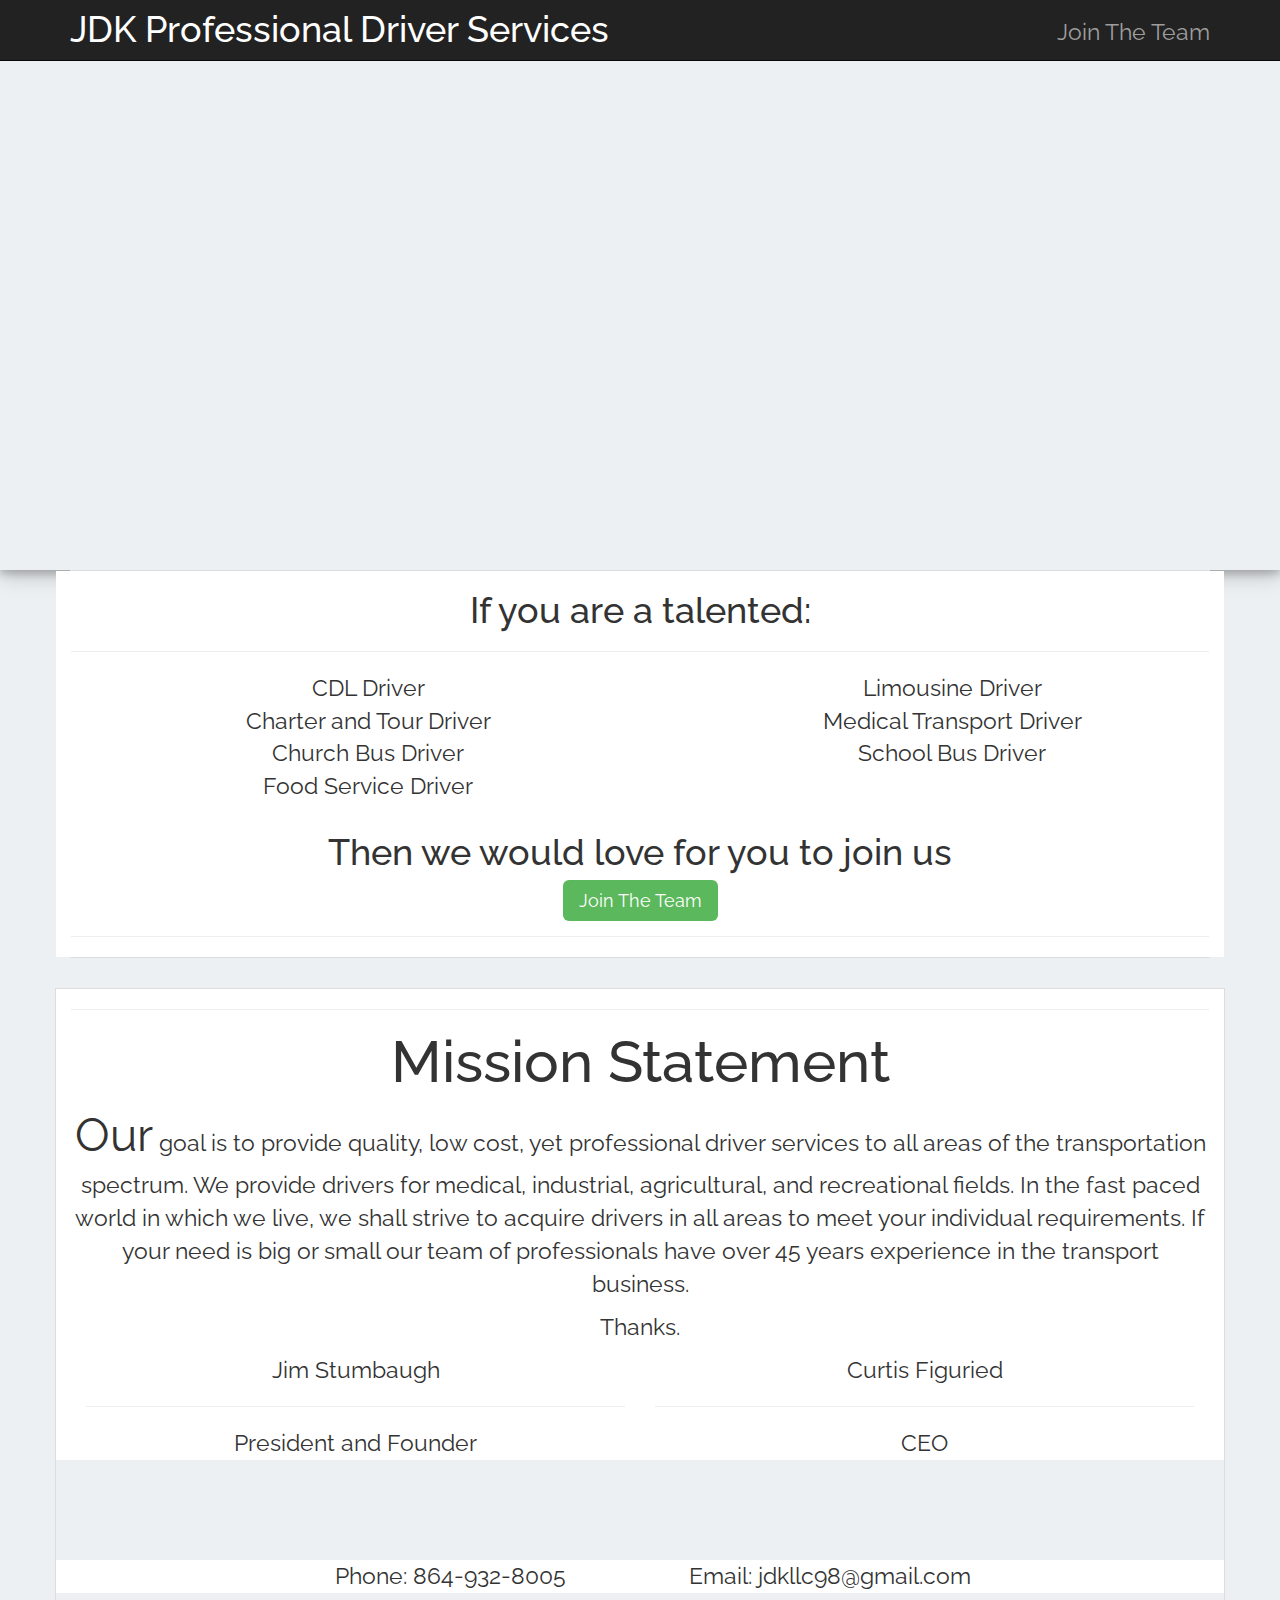
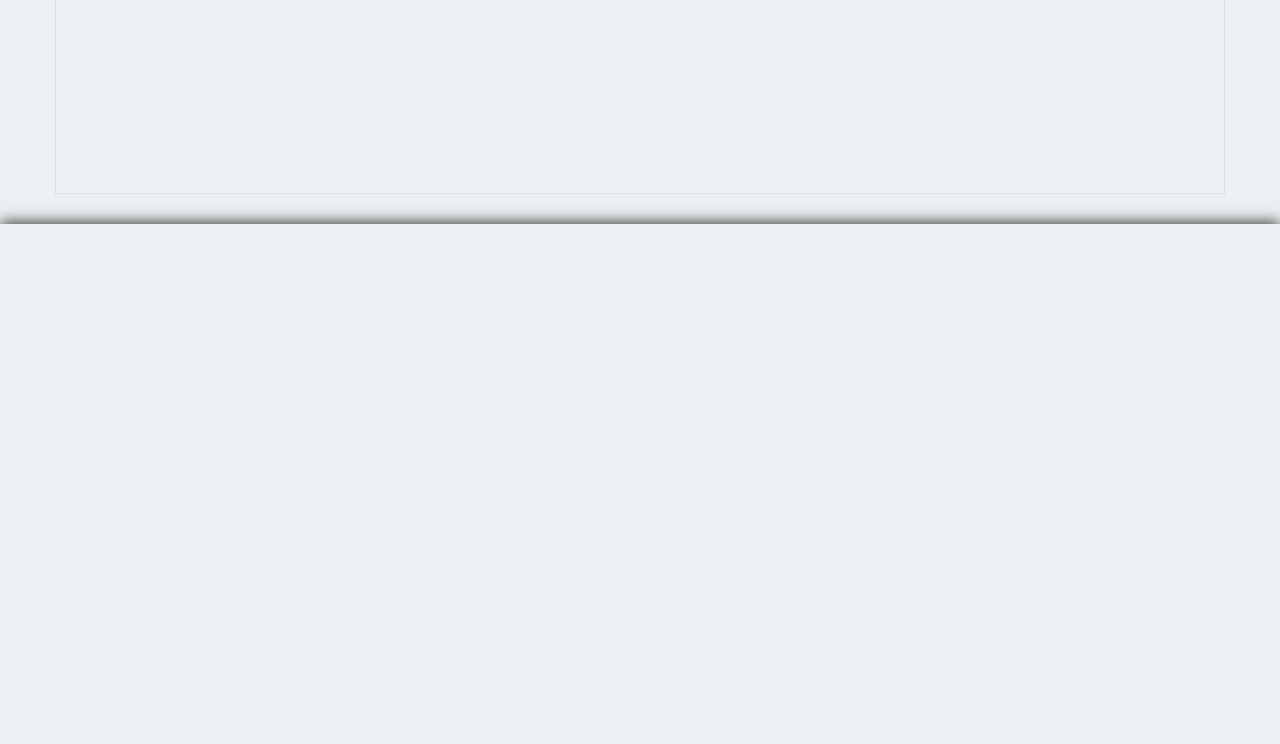
==== index.html @ b29166cc "coming together, application is still not working. styling mostly in place" ====
<!DOCTYPE html>
<html lang="en">

<head>
    <meta http-equiv="Content-Type" content="text/html;charset=UTF-8">
    <meta charset="UTF-8">
    <meta name="viewport" content="width=device-width, initial-scale=1">
    <meta name="description" content="">
    <meta name="author" content="">

    <!--  bootstrap core css  -->
    <link href="assets/css/bootstrap.min.css" rel="stylesheet">

    <link rel="stylesheet" href="assets/css/styles.css">

    <!--  font awesome  -->
    <!-- <link href="assets/css/font-awesome/css/font-awesome.min.css" rel="stylesheet"> -->

    <!--  google fonts  -->
    <link href="https://fonts.googleapis.com/css?family=Raleway:400,700" rel="stylesheet">
    <!-- <link href="https://fonts.googleapis.com/css?family=Roboto:400,700" rel="stylesheet"> -->



    <title>JDK LLC</title>

    <!-- HTML5 shiv and Respond.js IE8 support of HTML5 elements and media queries -->
    <!--[if lt IE 9]>
        <script src="https://oss.maxcdn.com/html5shiv/3.7.2/html5shiv.min.js"></script>
        <script src="https://oss.maxcdn.com/respond/1.4.2/respond.min.js"></script>
    <![endif]-->
</head>

<body>

    <!--  HEADER
    ============================================================================         -->
    <header class="site-header" role="banner">
        <div class="navbar-wrapper">
			<div class="navbar navbar-inverse navbar-fixed-top" role="navigation">
				<div class="container">
					<div class="navbar-header">
						<button type="button" class="navbar-toggle" data-toggle="collapse" data-target=".navbar-collapse">
							<!-- <span class="sr-only">Toggle navigation</span> -->
							<span class="icon-bar"></span>
							<span class="icon-bar"></span>
							<span class="icon-bar"></span>
						</button>
                        <h1 class="title">JDK Professional Driver Services</h1>
					</div>
					<div class="navbar-collapse collapse">
						<ul class="nav navbar-nav navbar-right">
							<!-- <li><a href="#" class="active">Home</a></li> -->
							<li><a href="apply.html">Join The Team</a></li>
							<!-- <li><a href="contact.html">Work For Us</a></li> -->
                        </ul>
					</div>
				</div>
			</div>
		</div>
    </header>

    <!--  CAROUSEL
    ============================================================================         -->
    <!-- <div id="myCarousel" class="carousel slide" data-ride="carousel">

      <ol class="carousel-indicators">
          <li data-target="#myCarousel" data-slide-to="0" class="active"></li>
          <li data-target="#myCarousel" data-slide-to="1"></li>
          <li data-target="#myCarousel" data-slide-to="2"></li>
          <li data-target="#myCarousel" data-slide-to="3"></li>
      </ol>


      <div class="carousel-inner" role="listbox">
          <div class="item active peopleCarouselImg">
              <img src="assets/images/dirtroad.jpg" alt="Chania">
          </div>

          <div class="item peopleCarouselImg">
              <img src="assets/images/desert.jpg" alt="Chania">
          </div>

          <div class="item peopleCarouselImg">
              <img src="assets/images/optimus.jpg" alt="Flower">
          </div>

          <div class="item peopleCarouselImg">
              <img src="assets/images/truck.jpg" alt="Flower">
          </div>
      </div>

      <a class="left carousel-control" href="#myCarousel" role="button" data-slide="prev">
          <span class="glyphicon glyphicon-chevron-left" aria-hidden="true"></span>
          <span class="sr-only">Previous</span>
      </a>
      <a class="right carousel-control" href="#myCarousel" role="button" data-slide="next">
          <span class="glyphicon glyphicon-chevron-right" aria-hidden="true"></span>
          <span class="sr-only">Next</span>
      </a>
    </div> -->


    <div class="parallax"></div>

    <!--  ABOUT
    ============================================================================         -->
    <div class="container">
        <div class="blocky">

            <div class="row">
                    <div class="cmp col-md-12 text-center">
                        <!-- <hr /> -->
                        <h1 id="jobs">If you are a talented: </h1>
                        <hr />
                    </div>
            </div>
            <div class="row cmp">
                <div class="cmp col-md-6 text-center">
                    <ul>
                        <li>CDL Driver</li>
                        <li>Charter and Tour Driver</li>
                        <li>Church Bus Driver</li>
                        <li>Food Service Driver</li>
                    </ul>
                </div>
                <div class="cmp col-md-6 text-center">
                    <ul>
                        <li>Limousine Driver</li>
                        <li>Medical Transport Driver</li>
                        <li>School Bus Driver</li>
                        <li>

                        </li>
                    </ul>
                </div>
            </div>
            <div class="row">
                <div class="cmp col-md-12 text-center">
                    <h1>Then we would love for you to join us</h1>
                    <a class="btn-lg btn-success" href="apply.html">Join The Team</a>
                    <hr />
                </div>
            </div>

        </div>

        <div class="row blocky">
            <div class="cmp col-lg-12 text-center">
                <hr />
                <h3 id="mission">Mission Statement</h3>
                <p>
                    <span id="our">Our</span> goal is to provide quality, low cost, yet professional driver services to all areas of the transportation spectrum. We provide drivers for medical, industrial, agricultural, and recreational fields. In the fast paced world in which we live, we shall strive to acquire drivers in all areas to meet your individual requirements. If your need is big or small our team of professionals have over 45 years experience in the transport business.
                </p>
                <p>Thanks.</p>
                <div class="cmp col-lg-6 col-md-6 col-sm-6 col-xs-12 founderBox">
                    Jim Stumbaugh <hr class=".hidden-xs-down"/>
                    President and Founder
                </div>
                <div class="cmp col-lg-6 col-md-6 col-sm-6 col-xs-12 founderBox">
                    Curtis Figuried <hr class=".hidden-xs-down"/>
                    CEO
                </div>
            </div>

            <div class="cmp col-lg-12 text-center contact">
                <div class="col-lg-4 col-lg-offset-2">Phone: 864-932-8005</div>
                <div class="col-lg-4">Email: jdkllc98@gmail.com</div>
            </div>

        </div>

        <!-- <div class="row">
            <div class="cmp col-lg-12 text-center contact">
                <div class="col-lg-4 col-lg-offset-2">Phone: 864-932-8005</div>
                <div class="col-lg-4">Email: jdkllc98@gmail.com</div>
            </div>
        </div> -->
        <!--
        ============================================================================         -->
        <section>

        </section>

        <!--  FOOTER
        ============================================================================         -->
        <footer class="footer">

        </footer>
    </div>

    <div class="parallax2"></div>


    <script src="https://ajax.googleapis.com/ajax/libs/jquery/3.2.1/jquery.min.js"></script>
    <script src="assets/js/jquery-3.2.0.min.js"></script>
    <script src="assets/js/bootstrap.min.js"></script>
    <script src="assets/js/main.js"></script>
    <!-- <script src="assets/js/carousel/carousel.js"></script> -->
    <!-- <script src="https://gist.github.com/barryvdh/6155151.js"></script> -->

</body>

</html>
---- assets/css/styles.css ----
html, body {
    margin: 0;
    padding-top: 25px;
    font-family: 'Raleway', sans-serif;
    font-size: 1.2em;
    background-color: #ecf0f2
}

/*div {
    background-color: white;
}*/

.cmp {
    background-color: white;
}

.blocky {
    margin-bottom: 30px;
    border: 1px solid #ddd;

}

.header {
    background-color: black;
}

.navbar-nav>li>a {
    padding-top: 22px;
}

/*
.navbar-nav>li>a:link {
  color: blue;
}
.navbar-nav>li>a:visited {
  color: purple;
}
.navbar-nav>li>a:hover {
  color: green;
}
.navbar-nav>li>a:active {
  color: red;
}
*/



.title {
    color: white;
    margin-top: 10px;
}

.carousel {
  max-height: 700px;
  overflow: hidden;

  .item img {
    width: 100%;
    height: auto;
  }
}

#mission {
    font-size: 2.5em;
    text-align: center;
}

#our {
    font-size: 2em;
}

ul {
    list-style-type: none;
}

/*.founderBox {
    background-color: #FAFAFA;
    border: 5px solid #D4D8D9;
}*/


/*.content {
    box-shadow: 0 4px 8px 0 rgba(0, 0, 0, 0.2), 0 6px 20px 0 rgba(0, 0, 0, 0.19);
}*/

.parallax {
    background-image: url("../images/dirtroad.jpg");
    min-height: 520px;
    background-attachment: fixed;
    background-position: center;
    background-repeat: no-repeat;
    background-size: cover;
    box-shadow: 0 4px 8px 0 rgba(0, 0, 0, 0.2), 0 6px 20px 0 rgba(0, 0, 0, 0.19);
}

.parallax2 {
    background-image: url("../images/mercedes.jpg");
    min-height: 520px;
    background-attachment: fixed;
    background-position: center;
    background-repeat: no-repeat;
    background-size: cover;
    -webkit-box-shadow: 0px -2px 14px 0px rgba(0,0,0,0.75);
    -moz-box-shadow: 0px -2px 14px 0px rgba(0,0,0,0.75);
    box-shadow: 0px -2px 14px 0px rgba(0,0,0,0.75);
}

/* Turn off parallax scrolling for tablets and phones. Increase/decrease the pixels if needed */
/*@media only screen and (max-device-width: 1024px) {
    .parallax {
        background-attachment: scroll;
    }
}*/

.contact {
    margin: 100px 0 200px 0
}


/*.footer {
    margin-bottom: 200px;
}*/
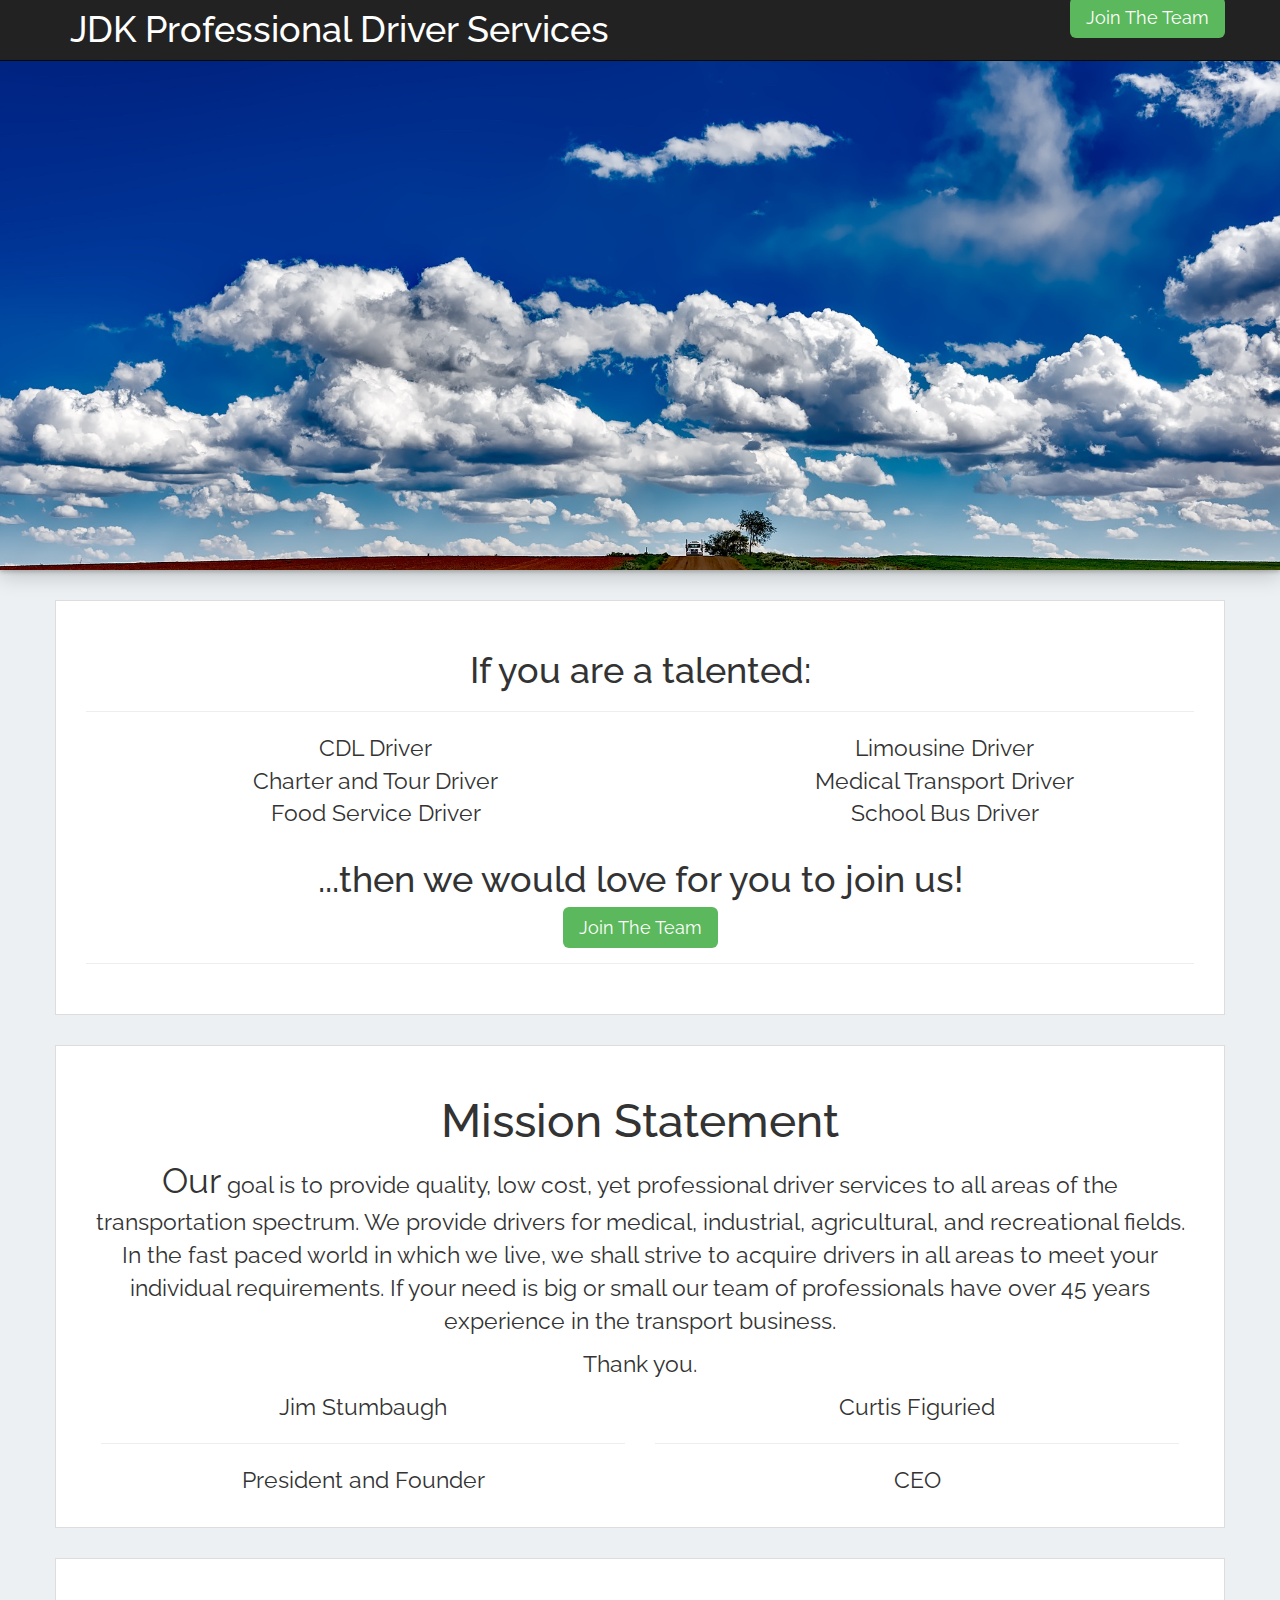
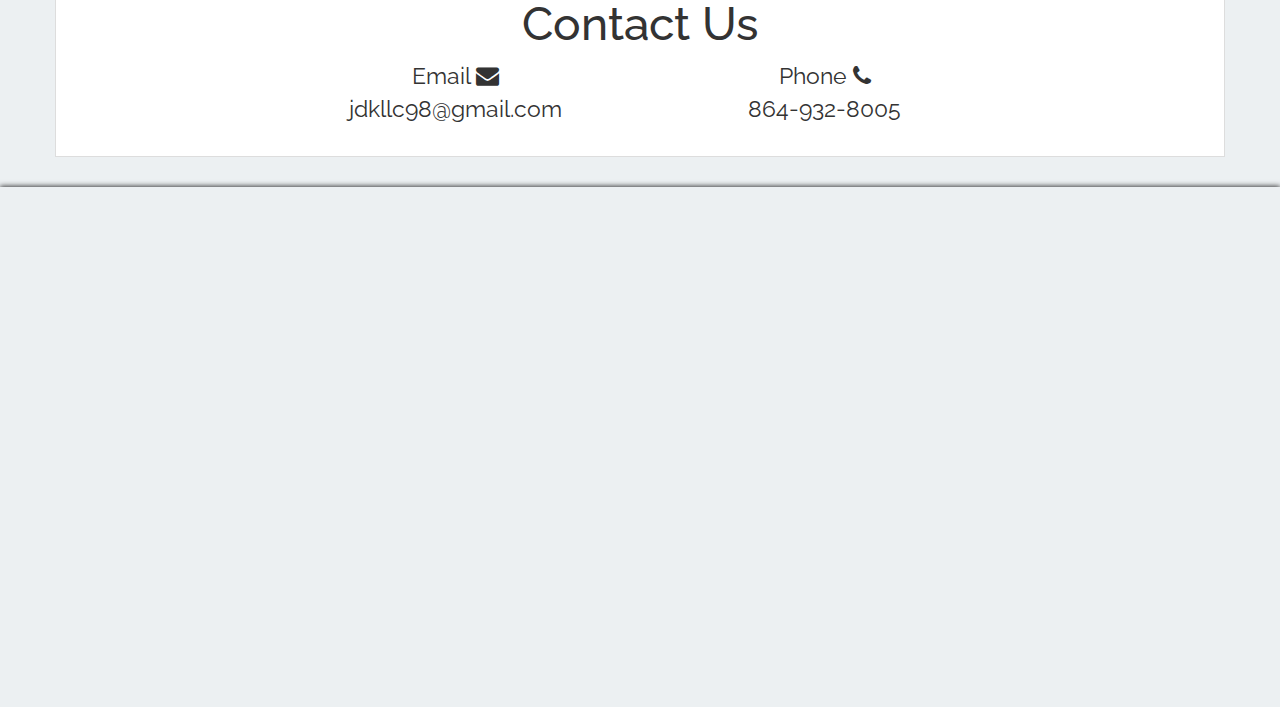
==== commit 07ee6886: "working copy. downloadable application but not the right page" ====
--- a/index.html
+++ b/index.html
@@ -14,7 +14,7 @@
     <link rel="stylesheet" href="assets/css/styles.css">
 
     <!--  font awesome  -->
-    <!-- <link href="assets/css/font-awesome/css/font-awesome.min.css" rel="stylesheet"> -->
+    <link href="assets/css/font-awesome/css/font-awesome.min.css" rel="stylesheet">
 
     <!--  google fonts  -->
     <link href="https://fonts.googleapis.com/css?family=Raleway:400,700" rel="stylesheet">
@@ -50,15 +50,97 @@
 					</div>
 					<div class="navbar-collapse collapse">
 						<ul class="nav navbar-nav navbar-right">
-							<!-- <li><a href="#" class="active">Home</a></li> -->
-							<li><a href="apply.html">Join The Team</a></li>
-							<!-- <li><a href="contact.html">Work For Us</a></li> -->
+                            <a class="btn-lg btn-success" href="Application.pdf" download="Application.pdf">Join The Team</a>
                         </ul>
 					</div>
 				</div>
 			</div>
 		</div>
     </header>
+
+
+
+    <div class="parallax"></div>
+
+    <div class="container room">
+        <div class="row blocky cmp">
+                <div class="cmp col-md-12 text-center">
+                    <!-- <hr /> -->
+                    <h1 id="jobs">If you are a talented: </h1>
+                    <hr />
+                </div>
+                <div class="cmp col-md-6 text-center">
+                    <ul>
+                        <li>CDL Driver</li>
+                        <li>Charter and Tour Driver</li>
+                        <li>Food Service Driver</li>
+                    </ul>
+                </div>
+                <div class="cmp col-md-6 text-center">
+                    <ul>
+                        <li>Limousine Driver</li>
+                        <li>Medical Transport Driver</li>
+                        <li>School Bus Driver</li>
+
+                    </ul>
+                </div>
+                <div class="cmp col-md-12 text-center">
+                    <h1>...then we would love for you to join us!</h1>
+                    <a class="btn-lg btn-success" href="application.pdf" download="application.pdf">Join The Team</a>
+                    <hr />
+                </div>
+        </div>
+
+
+        <div class="row blocky cmp">
+            <div class="cmp col-lg-12 text-center">
+                <h3 id="mission">Mission Statement</h3>
+                <p>
+                    <span id="our">Our</span> goal is to provide quality, low cost, yet professional driver services to all areas of the transportation spectrum. We provide drivers for medical, industrial, agricultural, and recreational fields. In the fast paced world in which we live, we shall strive to acquire drivers in all areas to meet your individual requirements. If your need is big or small our team of professionals have over 45 years experience in the transport business.
+                </p>
+                <p>Thank you.</p>
+                <div class="col-lg-6 col-md-6 col-sm-6 col-xs-12 founderBox">
+                    Jim Stumbaugh <hr class=".hidden-xs-down"/>
+                    President and Founder
+                </div>
+                <div class="col-lg-6 col-md-6 col-sm-6 col-xs-12 founderBox">
+                    Curtis Figuried <hr class=".hidden-xs-down"/>
+                    CEO
+                </div>
+            </div>
+        </div>
+
+        <div class="row blocky cmp">
+            <div class="col-lg-12 text-center contact">
+                <h5 id="mission">Contact Us</h3>
+
+                <div class="col-lg-4 col-lg-offset-2">Email <i class="fa fa-envelope" aria-hidden="true"></i> <br />jdkllc98@gmail.com</div>
+
+                <div class="col-lg-4">Phone <i class="fa fa-phone" aria-hidden="true"></i><br /> 864-932-8005</div>
+            </div>
+        </div>
+
+    </div>
+
+    <div class="parallax2"></div>
+
+
+    <script src="https://ajax.googleapis.com/ajax/libs/jquery/3.2.1/jquery.min.js"></script>
+    <script src="assets/js/jquery-3.2.0.min.js"></script>
+    <script src="assets/js/bootstrap.min.js"></script>
+    <script src="assets/js/main.js"></script>
+
+
+
+</body>
+
+</html>
+
+
+
+
+
+
 
     <!--  CAROUSEL
     ============================================================================         -->
@@ -99,106 +181,3 @@
           <span class="sr-only">Next</span>
       </a>
     </div> -->
-
-
-    <div class="parallax"></div>
-
-    <!--  ABOUT
-    ============================================================================         -->
-    <div class="container">
-        <div class="blocky">
-
-            <div class="row">
-                    <div class="cmp col-md-12 text-center">
-                        <!-- <hr /> -->
-                        <h1 id="jobs">If you are a talented: </h1>
-                        <hr />
-                    </div>
-            </div>
-            <div class="row cmp">
-                <div class="cmp col-md-6 text-center">
-                    <ul>
-                        <li>CDL Driver</li>
-                        <li>Charter and Tour Driver</li>
-                        <li>Church Bus Driver</li>
-                        <li>Food Service Driver</li>
-                    </ul>
-                </div>
-                <div class="cmp col-md-6 text-center">
-                    <ul>
-                        <li>Limousine Driver</li>
-                        <li>Medical Transport Driver</li>
-                        <li>School Bus Driver</li>
-                        <li>
-
-                        </li>
-                    </ul>
-                </div>
-            </div>
-            <div class="row">
-                <div class="cmp col-md-12 text-center">
-                    <h1>Then we would love for you to join us</h1>
-                    <a class="btn-lg btn-success" href="apply.html">Join The Team</a>
-                    <hr />
-                </div>
-            </div>
-
-        </div>
-
-        <div class="row blocky">
-            <div class="cmp col-lg-12 text-center">
-                <hr />
-                <h3 id="mission">Mission Statement</h3>
-                <p>
-                    <span id="our">Our</span> goal is to provide quality, low cost, yet professional driver services to all areas of the transportation spectrum. We provide drivers for medical, industrial, agricultural, and recreational fields. In the fast paced world in which we live, we shall strive to acquire drivers in all areas to meet your individual requirements. If your need is big or small our team of professionals have over 45 years experience in the transport business.
-                </p>
-                <p>Thanks.</p>
-                <div class="cmp col-lg-6 col-md-6 col-sm-6 col-xs-12 founderBox">
-                    Jim Stumbaugh <hr class=".hidden-xs-down"/>
-                    President and Founder
-                </div>
-                <div class="cmp col-lg-6 col-md-6 col-sm-6 col-xs-12 founderBox">
-                    Curtis Figuried <hr class=".hidden-xs-down"/>
-                    CEO
-                </div>
-            </div>
-
-            <div class="cmp col-lg-12 text-center contact">
-                <div class="col-lg-4 col-lg-offset-2">Phone: 864-932-8005</div>
-                <div class="col-lg-4">Email: jdkllc98@gmail.com</div>
-            </div>
-
-        </div>
-
-        <!-- <div class="row">
-            <div class="cmp col-lg-12 text-center contact">
-                <div class="col-lg-4 col-lg-offset-2">Phone: 864-932-8005</div>
-                <div class="col-lg-4">Email: jdkllc98@gmail.com</div>
-            </div>
-        </div> -->
-        <!--
-        ============================================================================         -->
-        <section>
-
-        </section>
-
-        <!--  FOOTER
-        ============================================================================         -->
-        <footer class="footer">
-
-        </footer>
-    </div>
-
-    <div class="parallax2"></div>
-
-
-    <script src="https://ajax.googleapis.com/ajax/libs/jquery/3.2.1/jquery.min.js"></script>
-    <script src="assets/js/jquery-3.2.0.min.js"></script>
-    <script src="assets/js/bootstrap.min.js"></script>
-    <script src="assets/js/main.js"></script>
-    <!-- <script src="assets/js/carousel/carousel.js"></script> -->
-    <!-- <script src="https://gist.github.com/barryvdh/6155151.js"></script> -->
-
-</body>
-
-</html>
--- a/assets/css/styles.css
+++ b/assets/css/styles.css
@@ -10,6 +10,14 @@
     background-color: white;
 }*/
 
+.btn-success {
+    text-decoration: none;
+}
+
+.hidden {
+    display: none;
+}
+
 .cmp {
     background-color: white;
 }
@@ -17,6 +25,7 @@
 .blocky {
     margin-bottom: 30px;
     border: 1px solid #ddd;
+    padding: 30px 15px;
 
 }
 
@@ -26,6 +35,10 @@
 
 .navbar-nav>li>a {
     padding-top: 22px;
+}
+
+.room {
+    margin-top: 30px;
 }
 
 /*
@@ -61,22 +74,22 @@
 }
 
 #mission {
-    font-size: 2.5em;
+    font-size: 2.0em;
     text-align: center;
 }
 
 #our {
-    font-size: 2em;
+    font-size: 1.5em;
 }
 
 ul {
     list-style-type: none;
 }
 
-/*.founderBox {
-    background-color: #FAFAFA;
-    border: 5px solid #D4D8D9;
-}*/
+.contact {
+    /*margin: 0 0 100px 0*/
+}
+
 
 
 /*.content {
@@ -90,7 +103,7 @@
     background-position: center;
     background-repeat: no-repeat;
     background-size: cover;
-    box-shadow: 0 4px 8px 0 rgba(0, 0, 0, 0.2), 0 6px 20px 0 rgba(0, 0, 0, 0.19);
+    box-shadow: 0 2px 4px 0 rgba(0, 0, 0, 0.2), 0 6px 20px 0 rgba(0, 0, 0, 0.19);
 }
 
 .parallax2 {
@@ -102,7 +115,7 @@
     background-size: cover;
     -webkit-box-shadow: 0px -2px 14px 0px rgba(0,0,0,0.75);
     -moz-box-shadow: 0px -2px 14px 0px rgba(0,0,0,0.75);
-    box-shadow: 0px -2px 14px 0px rgba(0,0,0,0.75);
+    box-shadow: 0px -1px 5px 0px rgba(0,0,0,0.75);
 }
 
 /* Turn off parallax scrolling for tablets and phones. Increase/decrease the pixels if needed */
@@ -112,9 +125,7 @@
     }
 }*/
 
-.contact {
-    margin: 100px 0 200px 0
-}
+
 
 
 /*.footer {
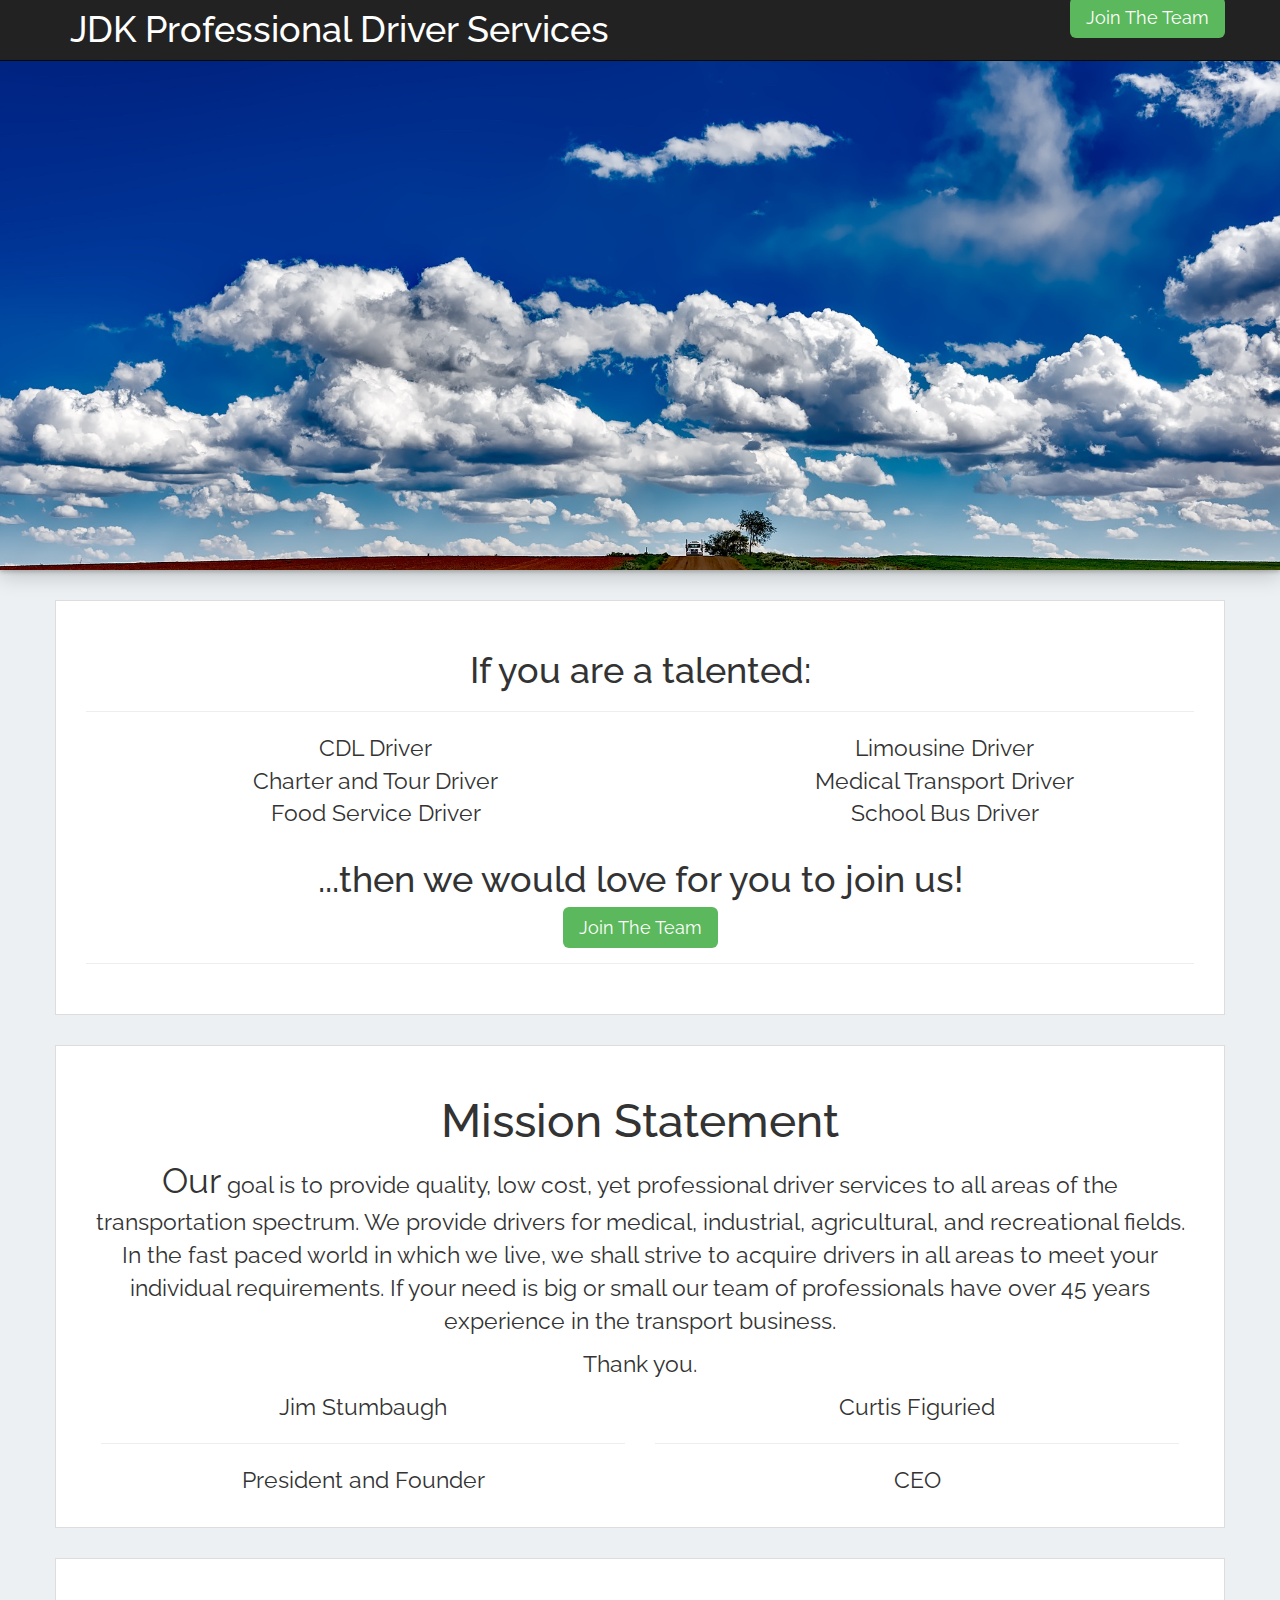
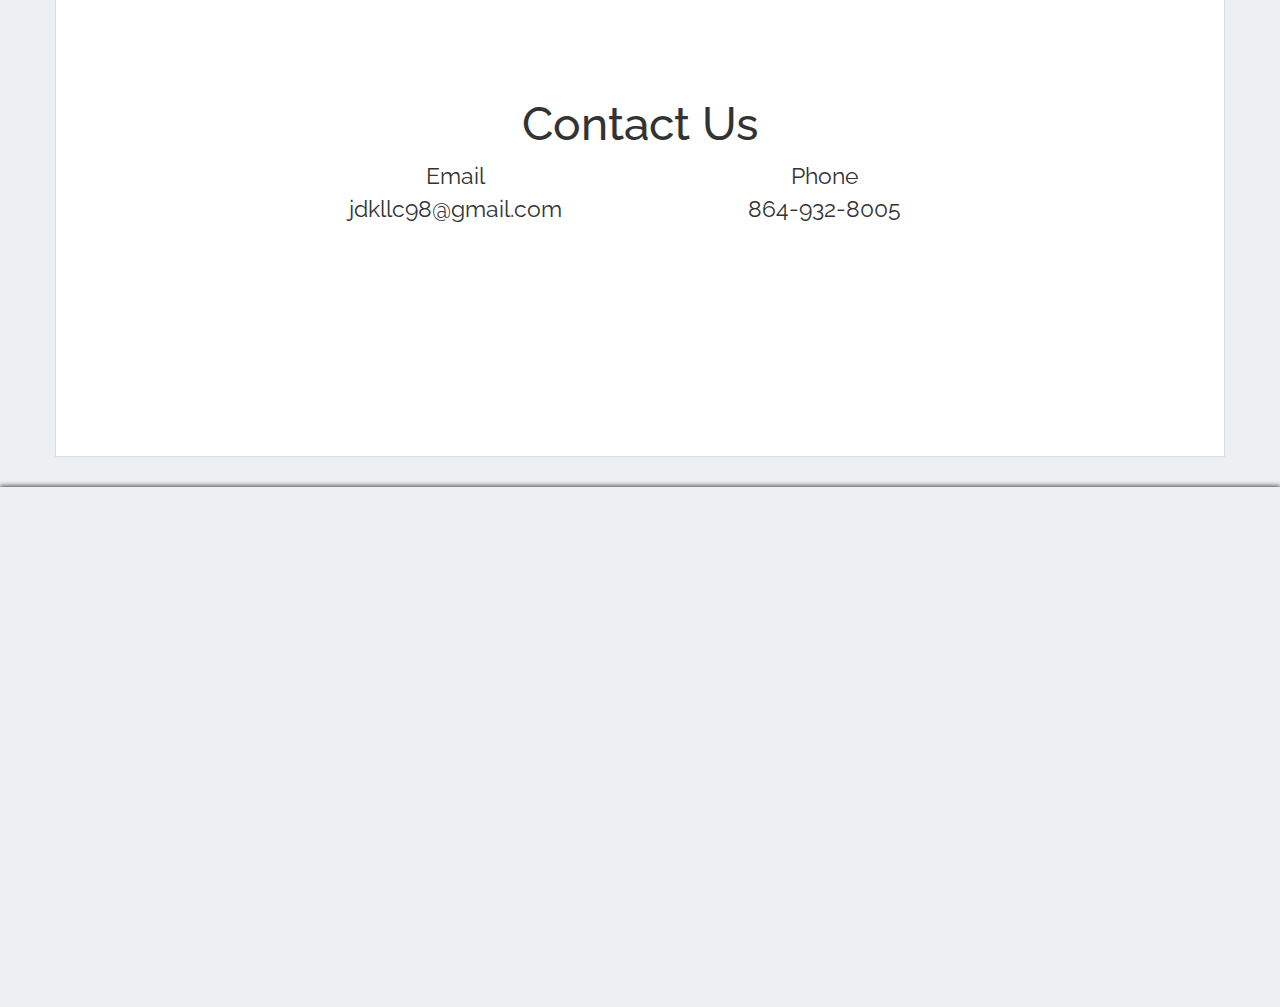
==== commit 34a8557d: "fixed merge conflicts" ====
--- a/index.html
+++ b/index.html
@@ -14,7 +14,7 @@
     <link rel="stylesheet" href="assets/css/styles.css">
 
     <!--  font awesome  -->
-    <link href="assets/css/font-awesome/css/font-awesome.min.css" rel="stylesheet">
+    <!-- <link href="assets/css/font-awesome/css/font-awesome.min.css" rel="stylesheet"> -->
 
     <!--  google fonts  -->
     <link href="https://fonts.googleapis.com/css?family=Raleway:400,700" rel="stylesheet">
@@ -46,12 +46,12 @@
 							<span class="icon-bar"></span>
 							<span class="icon-bar"></span>
 						</button>
-                        <h1 class="title">JDK Professional Driver Services</h1>
+            <h1 class="title">JDK Professional Driver Services</h1>
 					</div>
 					<div class="navbar-collapse collapse">
 						<ul class="nav navbar-nav navbar-right">
-                            <a class="btn-lg btn-success" href="Application.pdf" download="Application.pdf">Join The Team</a>
-                        </ul>
+              <a class="btn-lg btn-success" href="Application.pdf" download="Application.pdf">Join The Team</a>
+            </ul>
 					</div>
 				</div>
 			</div>
@@ -135,49 +135,3 @@
 </body>
 
 </html>
-
-
-
-
-
-
-
-    <!--  CAROUSEL
-    ============================================================================         -->
-    <!-- <div id="myCarousel" class="carousel slide" data-ride="carousel">
-
-      <ol class="carousel-indicators">
-          <li data-target="#myCarousel" data-slide-to="0" class="active"></li>
-          <li data-target="#myCarousel" data-slide-to="1"></li>
-          <li data-target="#myCarousel" data-slide-to="2"></li>
-          <li data-target="#myCarousel" data-slide-to="3"></li>
-      </ol>
-
-
-      <div class="carousel-inner" role="listbox">
-          <div class="item active peopleCarouselImg">
-              <img src="assets/images/dirtroad.jpg" alt="Chania">
-          </div>
-
-          <div class="item peopleCarouselImg">
-              <img src="assets/images/desert.jpg" alt="Chania">
-          </div>
-
-          <div class="item peopleCarouselImg">
-              <img src="assets/images/optimus.jpg" alt="Flower">
-          </div>
-
-          <div class="item peopleCarouselImg">
-              <img src="assets/images/truck.jpg" alt="Flower">
-          </div>
-      </div>
-
-      <a class="left carousel-control" href="#myCarousel" role="button" data-slide="prev">
-          <span class="glyphicon glyphicon-chevron-left" aria-hidden="true"></span>
-          <span class="sr-only">Previous</span>
-      </a>
-      <a class="right carousel-control" href="#myCarousel" role="button" data-slide="next">
-          <span class="glyphicon glyphicon-chevron-right" aria-hidden="true"></span>
-          <span class="sr-only">Next</span>
-      </a>
-    </div> -->
--- a/assets/css/styles.css
+++ b/assets/css/styles.css
@@ -26,7 +26,6 @@
     margin-bottom: 30px;
     border: 1px solid #ddd;
     padding: 30px 15px;
-
 }
 
 .header {
@@ -125,7 +124,9 @@
     }
 }*/
 
-
+.contact {
+    margin: 100px 0 200px 0
+}
 
 
 /*.footer {
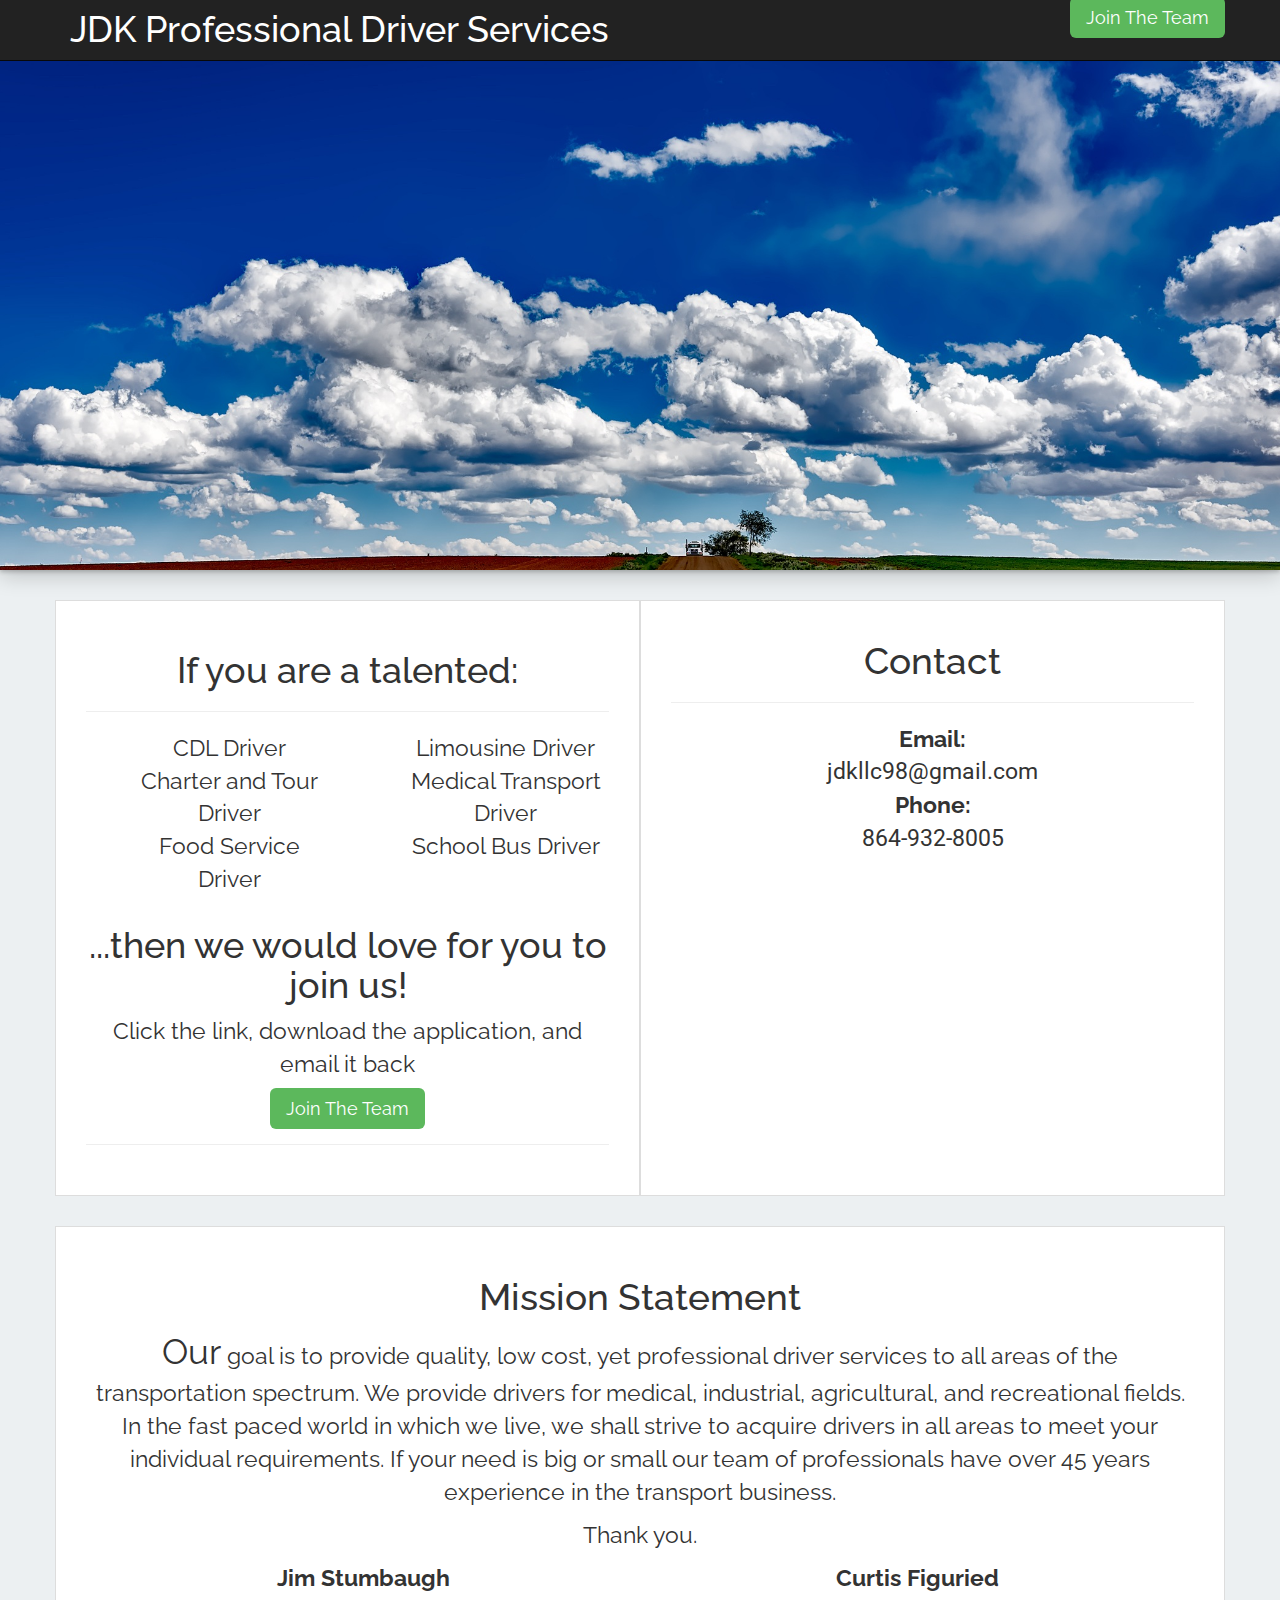
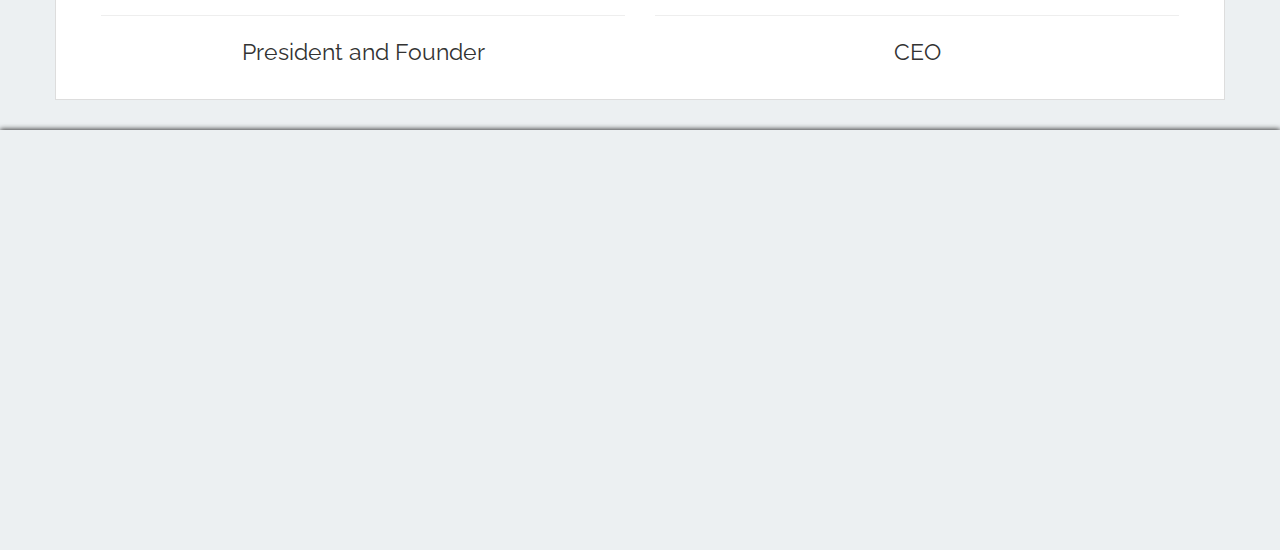
==== commit 7b5e8529: "trying out flexbox" ====
--- a/index.html
+++ b/index.html
@@ -17,7 +17,7 @@
     <!-- <link href="assets/css/font-awesome/css/font-awesome.min.css" rel="stylesheet"> -->
 
     <!--  google fonts  -->
-    <link href="https://fonts.googleapis.com/css?family=Raleway:400,700" rel="stylesheet">
+    <link href="https://fonts.googleapis.com/css?family=Raleway:400,700 | Roboto" rel="stylesheet">
     <!-- <link href="https://fonts.googleapis.com/css?family=Roboto:400,700" rel="stylesheet"> -->
 
 
@@ -46,12 +46,12 @@
 							<span class="icon-bar"></span>
 							<span class="icon-bar"></span>
 						</button>
-            <h1 class="title">JDK Professional Driver Services</h1>
+                        <h1 class="title">JDK Professional Driver Services</h1>
 					</div>
 					<div class="navbar-collapse collapse">
 						<ul class="nav navbar-nav navbar-right">
-              <a class="btn-lg btn-success" href="Application.pdf" download="Application.pdf">Join The Team</a>
-            </ul>
+                          <a class="btn-lg btn-success" href="Application.pdf" download="Application.pdf">Join The Team</a>
+                        </ul>
 					</div>
 				</div>
 			</div>
@@ -63,7 +63,9 @@
     <div class="parallax"></div>
 
     <div class="container room">
-        <div class="row blocky cmp">
+        <div class="row topTwo">
+
+            <div class="blocky cmp driverBox">
                 <div class="cmp col-md-12 text-center">
                     <!-- <hr /> -->
                     <h1 id="jobs">If you are a talented: </h1>
@@ -81,18 +83,30 @@
                         <li>Limousine Driver</li>
                         <li>Medical Transport Driver</li>
                         <li>School Bus Driver</li>
-
                     </ul>
                 </div>
                 <div class="cmp col-md-12 text-center">
                     <h1>...then we would love for you to join us!</h1>
+                    <p>Click the link, download the application, and email it back</p>
                     <a class="btn-lg btn-success" href="application.pdf" download="application.pdf">Join The Team</a>
                     <hr />
                 </div>
+            </div>
+
+            <div class="blocky cmp contactBox">
+                <div class="col-lg-12 text-center contact">
+                    <h5 id="mission">Contact</h3>
+                    <hr />
+
+                    <div class="col-lg-12"><b>Email: </b><i class="fa fa-envelope" aria-hidden="true"></i> <br /><span style="font-family: Roboto">jdkllc98@gmail.com</span></div>
+
+                    <div class="col-lg-12"><b>Phone: </b><i class="fa fa-phone" aria-hidden="true"></i><br /><span style="font-family: Roboto">864-932-8005</span></div>
+                </div>
+            </div>
         </div>
 
 
-        <div class="row blocky cmp">
+        <div class="row blocky cmp final">
             <div class="cmp col-lg-12 text-center">
                 <h3 id="mission">Mission Statement</h3>
                 <p>
@@ -100,17 +114,17 @@
                 </p>
                 <p>Thank you.</p>
                 <div class="col-lg-6 col-md-6 col-sm-6 col-xs-12 founderBox">
-                    Jim Stumbaugh <hr class=".hidden-xs-down"/>
+                    <b>Jim Stumbaugh</b> <hr class=".hidden-xs-down"/>
                     President and Founder
                 </div>
                 <div class="col-lg-6 col-md-6 col-sm-6 col-xs-12 founderBox">
-                    Curtis Figuried <hr class=".hidden-xs-down"/>
+                    <b>Curtis Figuried</b> <hr class=".hidden-xs-down"/>
                     CEO
                 </div>
             </div>
         </div>
 
-        <div class="row blocky cmp">
+        <!-- <div class="row blocky cmp">
             <div class="col-lg-12 text-center contact">
                 <h5 id="mission">Contact Us</h3>
 
@@ -118,7 +132,7 @@
 
                 <div class="col-lg-4">Phone <i class="fa fa-phone" aria-hidden="true"></i><br /> 864-932-8005</div>
             </div>
-        </div>
+        </div> -->
 
     </div>
 
--- a/assets/css/styles.css
+++ b/assets/css/styles.css
@@ -10,14 +10,6 @@
     background-color: white;
 }*/
 
-.btn-success {
-    text-decoration: none;
-}
-
-.hidden {
-    display: none;
-}
-
 .cmp {
     background-color: white;
 }
@@ -26,36 +18,49 @@
     margin-bottom: 30px;
     border: 1px solid #ddd;
     padding: 30px 15px;
+
+}
+
+.topTwo {
+    display: flex;
+}
+
+.driverBox {
+    flex: 4;
+    flex-grow: 2;
+}
+
+.contactBox {
+    flex: 1;
+    flex-grow: 2;
+    /*margin-left: 6%;*/
+    /*line-height: 2.9em;*/
+
+}
+
+@media all and (max-width: 600px) {
+    .driverBox {
+        flex: 1;
+    }
+
+    .contactBox {
+        flex: 0;
+    }
+
 }
 
 .header {
     background-color: black;
 }
 
-.navbar-nav>li>a {
-    padding-top: 22px;
+.navbar-inverse .navbar-nav>li>a {
+   /* padding-top: 22px;*/
+   color: white;
 }
 
 .room {
     margin-top: 30px;
 }
-
-/*
-.navbar-nav>li>a:link {
-  color: blue;
-}
-.navbar-nav>li>a:visited {
-  color: purple;
-}
-.navbar-nav>li>a:hover {
-  color: green;
-}
-.navbar-nav>li>a:active {
-  color: red;
-}
-*/
-
-
 
 .title {
     color: white;
@@ -73,7 +78,7 @@
 }
 
 #mission {
-    font-size: 2.0em;
+    font-size: 1.6em;
     text-align: center;
 }
 
@@ -89,7 +94,9 @@
     /*margin: 0 0 100px 0*/
 }
 
-
+.final {
+    /*margin-bottom: 770px;*/
+}
 
 /*.content {
     box-shadow: 0 4px 8px 0 rgba(0, 0, 0, 0.2), 0 6px 20px 0 rgba(0, 0, 0, 0.19);
@@ -107,7 +114,7 @@
 
 .parallax2 {
     background-image: url("../images/mercedes.jpg");
-    min-height: 520px;
+    min-height: 420px;
     background-attachment: fixed;
     background-position: center;
     background-repeat: no-repeat;
@@ -124,9 +131,7 @@
     }
 }*/
 
-.contact {
-    margin: 100px 0 200px 0
-}
+
 
 
 /*.footer {
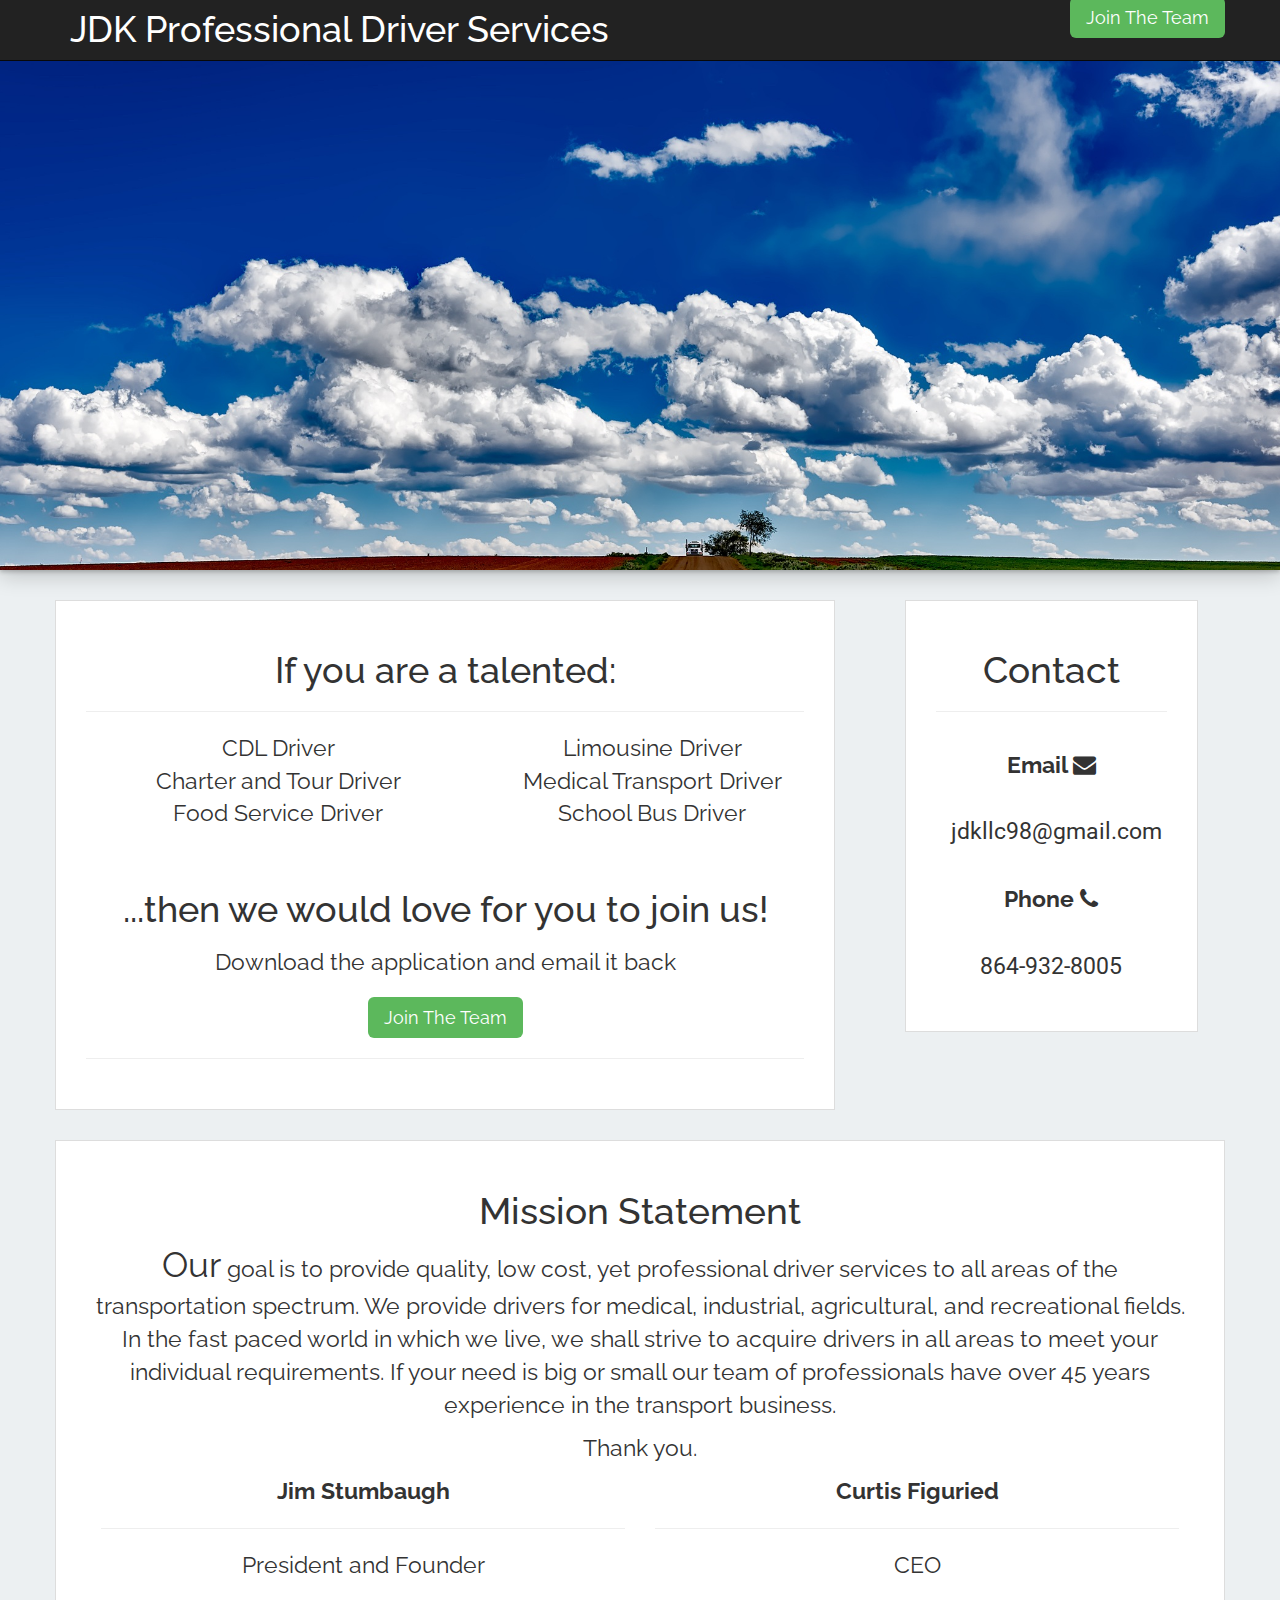
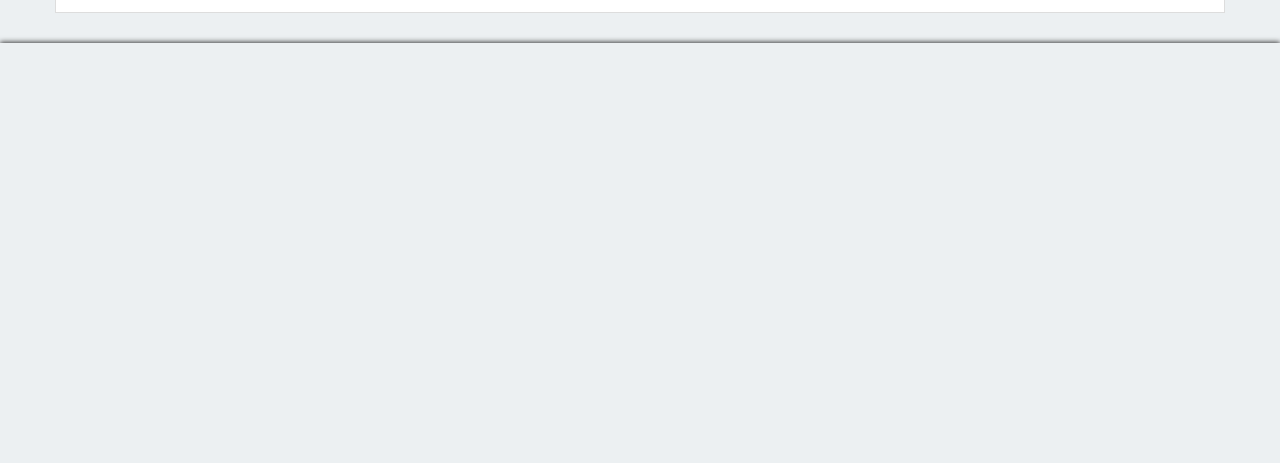
==== commit 3030194c: "workable" ====
--- a/index.html
+++ b/index.html
@@ -14,7 +14,7 @@
     <link rel="stylesheet" href="assets/css/styles.css">
 
     <!--  font awesome  -->
-    <!-- <link href="assets/css/font-awesome/css/font-awesome.min.css" rel="stylesheet"> -->
+    <link href="assets/css/font-awesome/css/font-awesome.min.css" rel="stylesheet">
 
     <!--  google fonts  -->
     <link href="https://fonts.googleapis.com/css?family=Raleway:400,700 | Roboto" rel="stylesheet">
@@ -65,10 +65,10 @@
     <div class="container room">
         <div class="row topTwo">
 
-            <div class="blocky cmp driverBox">
+            <div class="col-md-8 blocky cmp driverBox">
                 <div class="cmp col-md-12 text-center">
                     <!-- <hr /> -->
-                    <h1 id="jobs">If you are a talented: </h1>
+                    <h1>If you are a talented: </h1>
                     <hr />
                 </div>
                 <div class="cmp col-md-6 text-center">
@@ -85,22 +85,22 @@
                         <li>School Bus Driver</li>
                     </ul>
                 </div>
-                <div class="cmp col-md-12 text-center">
+                <div class="cmp col-md-12 text-center join">
                     <h1>...then we would love for you to join us!</h1>
-                    <p>Click the link, download the application, and email it back</p>
+                    <p>Download the application and email it back</p>
                     <a class="btn-lg btn-success" href="application.pdf" download="application.pdf">Join The Team</a>
                     <hr />
                 </div>
             </div>
 
-            <div class="blocky cmp contactBox">
+            <div class="col-md-3 blocky cmp contactBox">
                 <div class="col-lg-12 text-center contact">
                     <h5 id="mission">Contact</h3>
                     <hr />
 
-                    <div class="col-lg-12"><b>Email: </b><i class="fa fa-envelope" aria-hidden="true"></i> <br /><span style="font-family: Roboto">jdkllc98@gmail.com</span></div>
-
-                    <div class="col-lg-12"><b>Phone: </b><i class="fa fa-phone" aria-hidden="true"></i><br /><span style="font-family: Roboto">864-932-8005</span></div>
+                    <div class="col-lg-12"><b>Email   </b><i class="fa fa-envelope" aria-hidden="true"></i> <br /><span style="font-family: Roboto">jdkllc98@gmail.com</span></div>
+                    <!-- <hr /> -->
+                    <div class="col-lg-12"><b>Phone   </b><i class="fa fa-phone" aria-hidden="true"></i><br /><span style="font-family: Roboto">864-932-8005</span></div>
                 </div>
             </div>
         </div>
--- a/assets/css/styles.css
+++ b/assets/css/styles.css
@@ -21,23 +21,46 @@
 
 }
 
-.topTwo {
-    display: flex;
+.contactBox {
+    margin-left: 6%;
+    line-height: 2.9em;
 }
 
-.driverBox {
+.join {
+    line-height: 1.9em;
+    margin-top: 30px;
+}
+
+.arrow:before {
+    font-size: 3.0em;
+    margin-top: 20px;
+}
+
+
+.contact {
+    margin-top: 9px;
+}
+
+/*.topTwo {
+    display: flex;
+}*/
+
+
+
+/*.driverBox {
     flex: 4;
     flex-grow: 2;
 }
-
-.contactBox {
+*/
+/*.contactBox {
     flex: 1;
     flex-grow: 2;
-    /*margin-left: 6%;*/
-    /*line-height: 2.9em;*/
+    margin-left: 6%;
+    line-height: 2.9em;
 
-}
+}*/
 
+/*
 @media all and (max-width: 600px) {
     .driverBox {
         flex: 1;
@@ -47,7 +70,7 @@
         flex: 0;
     }
 
-}
+}*/
 
 .header {
     background-color: black;
@@ -90,9 +113,6 @@
     list-style-type: none;
 }
 
-.contact {
-    /*margin: 0 0 100px 0*/
-}
 
 .final {
     /*margin-bottom: 770px;*/
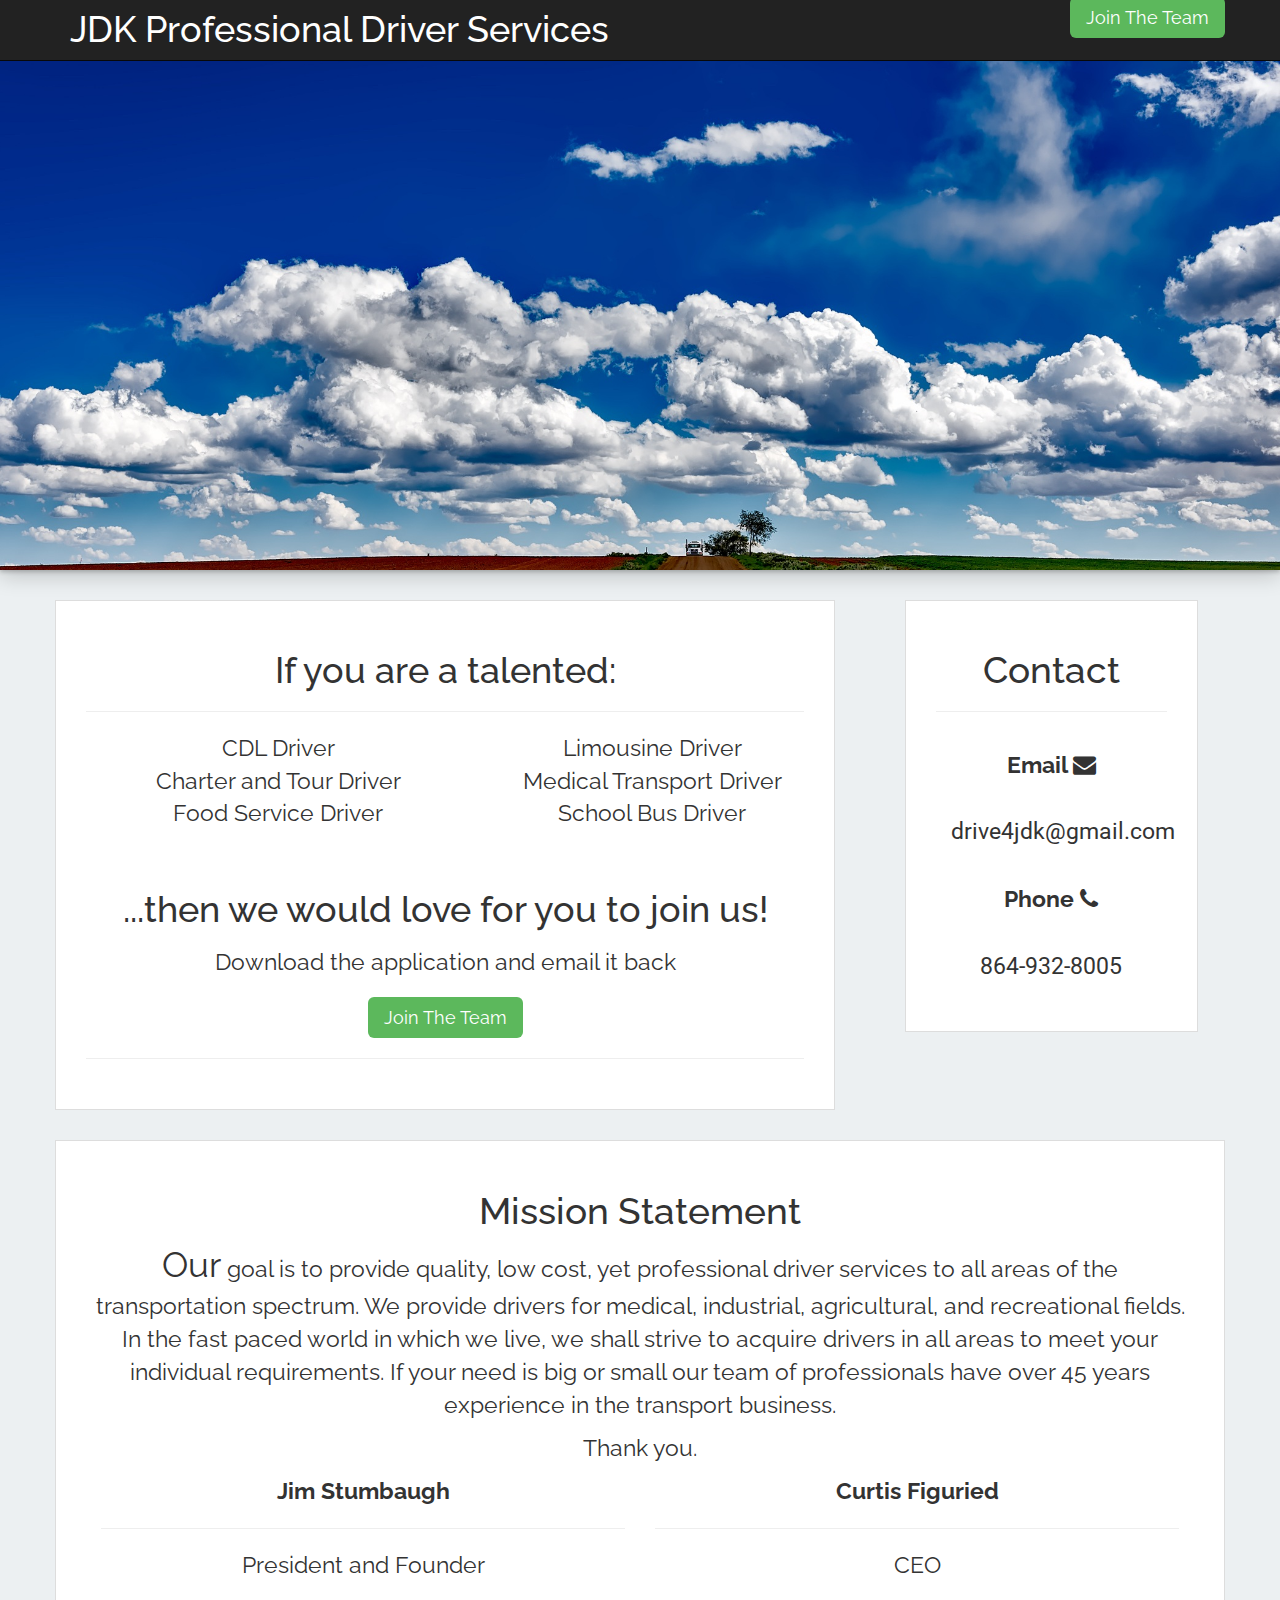
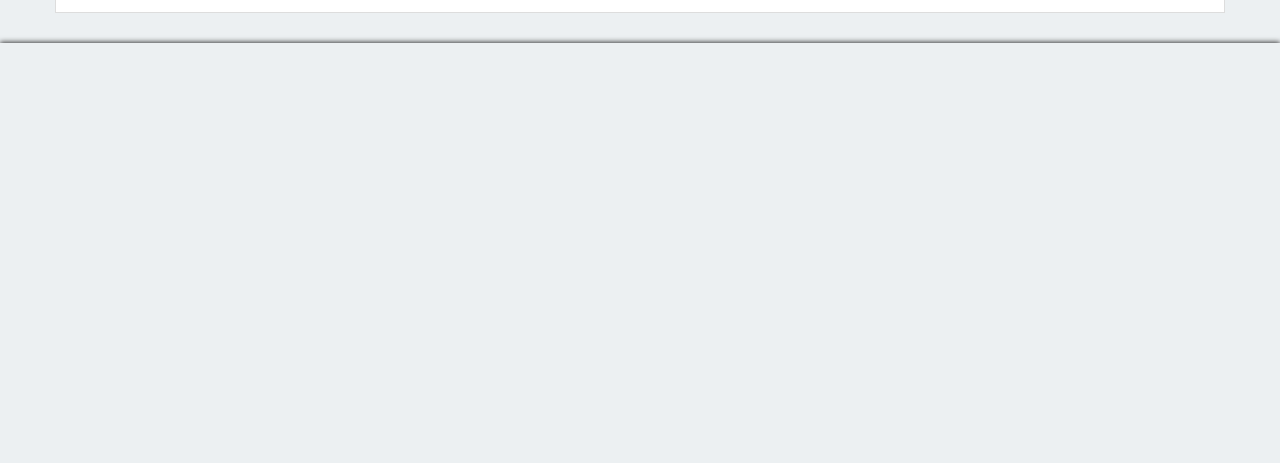
==== commit 97eb39c7: "updated email" ====
--- a/index.html
+++ b/index.html
@@ -98,7 +98,7 @@
                     <h5 id="mission">Contact</h3>
                     <hr />
 
-                    <div class="col-lg-12"><b>Email   </b><i class="fa fa-envelope" aria-hidden="true"></i> <br /><span style="font-family: Roboto">jdkllc98@gmail.com</span></div>
+                    <div class="col-lg-12"><b>Email   </b><i class="fa fa-envelope" aria-hidden="true"></i> <br /><span style="font-family: Roboto">drive4jdk@gmail.com</span></div>
                     <!-- <hr /> -->
                     <div class="col-lg-12"><b>Phone   </b><i class="fa fa-phone" aria-hidden="true"></i><br /><span style="font-family: Roboto">864-932-8005</span></div>
                 </div>
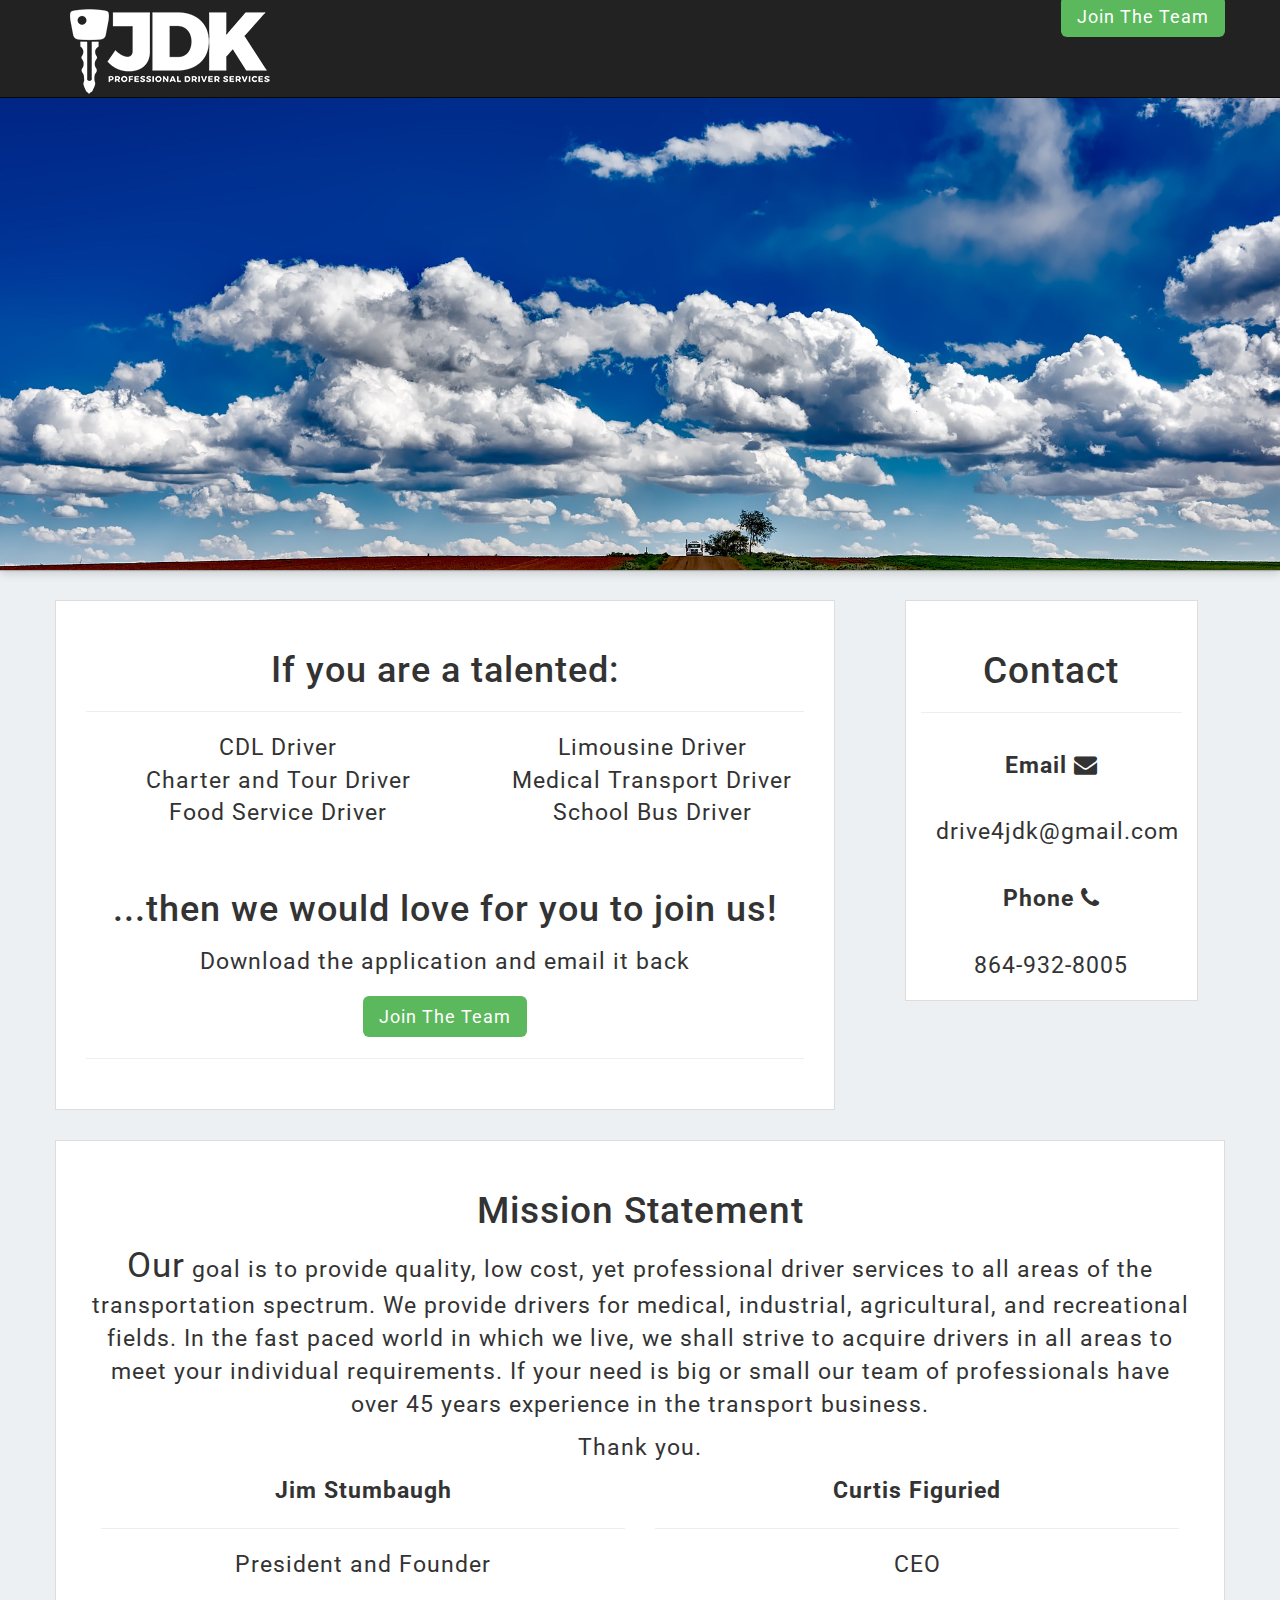
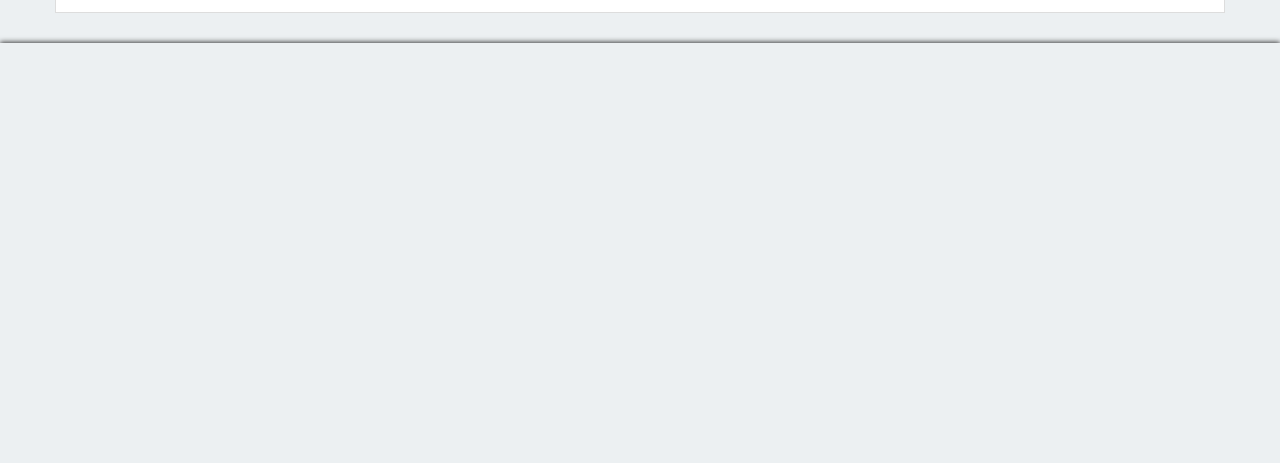
==== commit 2261f58e: "adding new images" ====
--- a/index.html
+++ b/index.html
@@ -17,7 +17,7 @@
     <link href="assets/css/font-awesome/css/font-awesome.min.css" rel="stylesheet">
 
     <!--  google fonts  -->
-    <link href="https://fonts.googleapis.com/css?family=Raleway:400,700 | Roboto" rel="stylesheet">
+    <link href="https://fonts.googleapis.com/css?family=Roboto:400,700" rel="stylesheet">
     <!-- <link href="https://fonts.googleapis.com/css?family=Roboto:400,700" rel="stylesheet"> -->
 
 
@@ -46,11 +46,12 @@
 							<span class="icon-bar"></span>
 							<span class="icon-bar"></span>
 						</button>
-                        <h1 class="title">JDK Professional Driver Services</h1>
+                        			<!-- <h1 class="title">JDK Professional Driver Services</h1> -->
+                        <img src="assets/images/resizedJDK.png">
 					</div>
 					<div class="navbar-collapse collapse">
 						<ul class="nav navbar-nav navbar-right">
-                          <a class="btn-lg btn-success" href="Application.pdf" download="Application.pdf">Join The Team</a>
+                          <a class="btn-lg btn-success" href="driverapp.pdf" download="driverapp.pdf">Join The Team</a>
                         </ul>
 					</div>
 				</div>
@@ -88,7 +89,7 @@
                 <div class="cmp col-md-12 text-center join">
                     <h1>...then we would love for you to join us!</h1>
                     <p>Download the application and email it back</p>
-                    <a class="btn-lg btn-success" href="application.pdf" download="application.pdf">Join The Team</a>
+                    <a class="btn-lg btn-success" href="driverapp.pdf" download="driverapp.pdf">Join The Team</a>
                     <hr />
                 </div>
             </div>
--- a/assets/css/styles.css
+++ b/assets/css/styles.css
@@ -1,9 +1,10 @@
 html, body {
     margin: 0;
     padding-top: 25px;
-    font-family: 'Raleway', sans-serif;
+    font-family: 'Roboto', sans-serif;
     font-size: 1.2em;
-    background-color: #ecf0f2
+    background-color: #ecf0f2;
+    letter-spacing: 1px;
 }
 
 /*div {
@@ -21,10 +22,7 @@
 
 }
 
-.contactBox {
-    margin-left: 6%;
-    line-height: 2.9em;
-}
+
 
 .join {
     line-height: 1.9em;
@@ -38,8 +36,16 @@
 
 
 .contact {
-    margin-top: 9px;
+    margin-top: 40px;
+    letter-spacing: 1px;
 }
+
+.contactBox {
+    margin-left: 6%;
+    line-height: 2.9em;
+    padding: 0;
+}
+
 
 /*.topTwo {
     display: flex;
@@ -129,7 +135,7 @@
     background-position: center;
     background-repeat: no-repeat;
     background-size: cover;
-    box-shadow: 0 2px 4px 0 rgba(0, 0, 0, 0.2), 0 6px 20px 0 rgba(0, 0, 0, 0.19);
+    box-shadow: 0 1px 1px 0 rgba(0, 0, 0, 0.2), 0 2px 10px 0 rgba(0, 0, 0, 0.19);
 }
 
 .parallax2 {
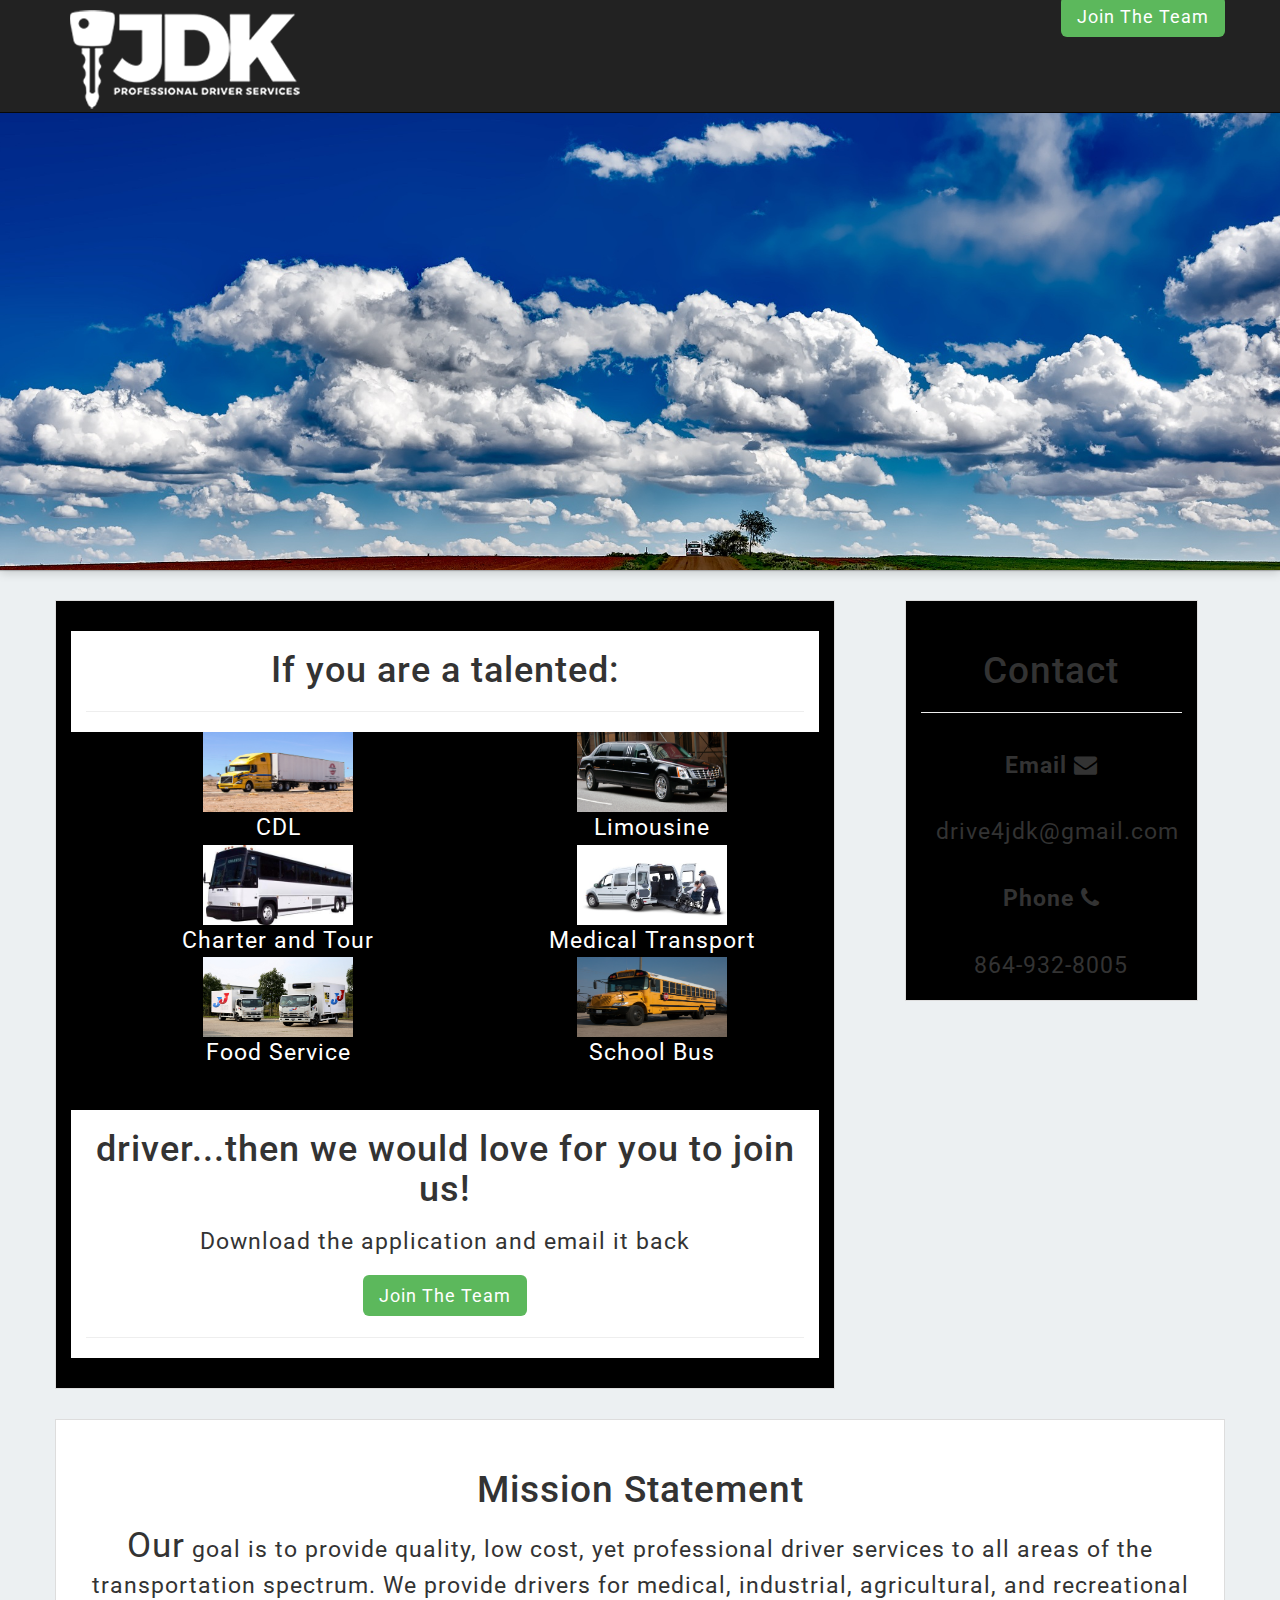
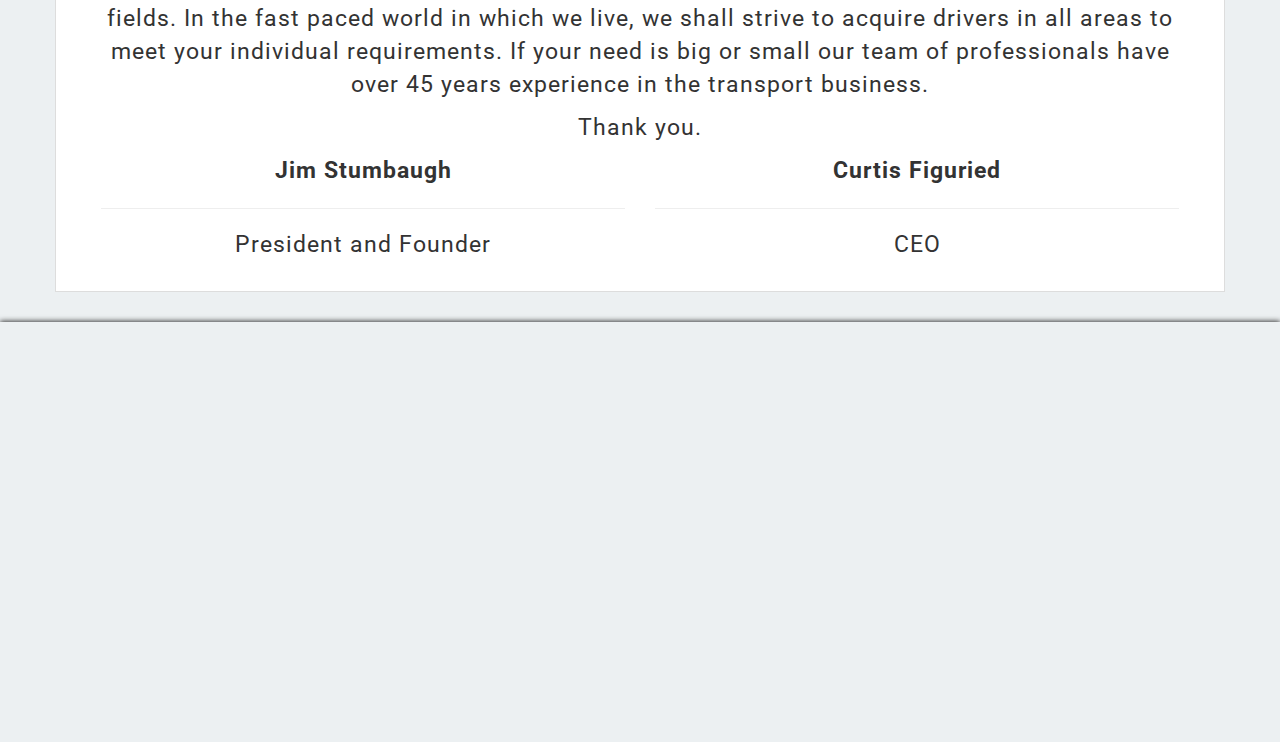
==== commit cf3437dd: "added images and changed background to black, font to white" ====
--- a/index.html
+++ b/index.html
@@ -72,24 +72,34 @@
                     <h1>If you are a talented: </h1>
                     <hr />
                 </div>
-                <div class="cmp col-md-6 text-center">
+                <div class="jobs">
+                <div class="col-md-6 text-center">
                     <ul>
-                        <li>CDL Driver</li>
-                        <li>Charter and Tour Driver</li>
-                        <li>Food Service Driver</li>
+                        <img style="width: 150px; height:80px;" src="assets/images/semi.jpg" />
+                        <li>CDL</li>
+                        <img style="width: 150px; height:80px;" src="assets/images/charter.jpg" />
+                        <li>Charter and Tour</li>
+                        <img style="width: 150px; height:80px;" src="assets/images/food.jpg" />
+                        <li>Food Service</li>
                     </ul>
                 </div>
-                <div class="cmp col-md-6 text-center">
+                <div class="col-md-6 text-center">
                     <ul>
-                        <li>Limousine Driver</li>
-                        <li>Medical Transport Driver</li>
-                        <li>School Bus Driver</li>
+                        <img style="width: 150px; height:80px;" src="assets/images/limo.jpg" />
+                        <li>Limousine</li>
+                        <img style="width: 150px; height:80px;" src="assets/images/medical.jpg" />
+                        <li>Medical Transport</li>
+                        <img style="width: 150px; height:80px;" src="assets/images/school.jpg" />
+                        <li>School Bus</li>
                     </ul>
                 </div>
+                </div>
                 <div class="cmp col-md-12 text-center join">
-                    <h1>...then we would love for you to join us!</h1>
+                    <h1>driver...then we would love for you to join us!</h1>
                     <p>Download the application and email it back</p>
+                    <!-- <img id='truck' src="assets/images/truck.png" /> -->
                     <a class="btn-lg btn-success" href="driverapp.pdf" download="driverapp.pdf">Join The Team</a>
+                    <!-- <img id='wheel' src="assets/images/wheel.png" /> -->
                     <hr />
                 </div>
             </div>
--- a/assets/css/styles.css
+++ b/assets/css/styles.css
@@ -34,6 +34,13 @@
     margin-top: 20px;
 }
 
+#truck {
+    float: left;
+}
+
+#wheel {
+    float: right;
+}
 
 .contact {
     margin-top: 40px;
@@ -46,6 +53,9 @@
     padding: 0;
 }
 
+.driverBox {
+    background-color: black;
+}
 
 /*.topTwo {
     display: flex;
@@ -94,6 +104,15 @@
 .title {
     color: white;
     margin-top: 10px;
+}
+
+.jobs {
+    background-color: black;
+    color: white;
+}
+
+.contactBox {
+    background-color: black;
 }
 
 .carousel {
@@ -150,6 +169,8 @@
     box-shadow: 0px -1px 5px 0px rgba(0,0,0,0.75);
 }
 
+
+
 /* Turn off parallax scrolling for tablets and phones. Increase/decrease the pixels if needed */
 /*@media only screen and (max-device-width: 1024px) {
     .parallax {
